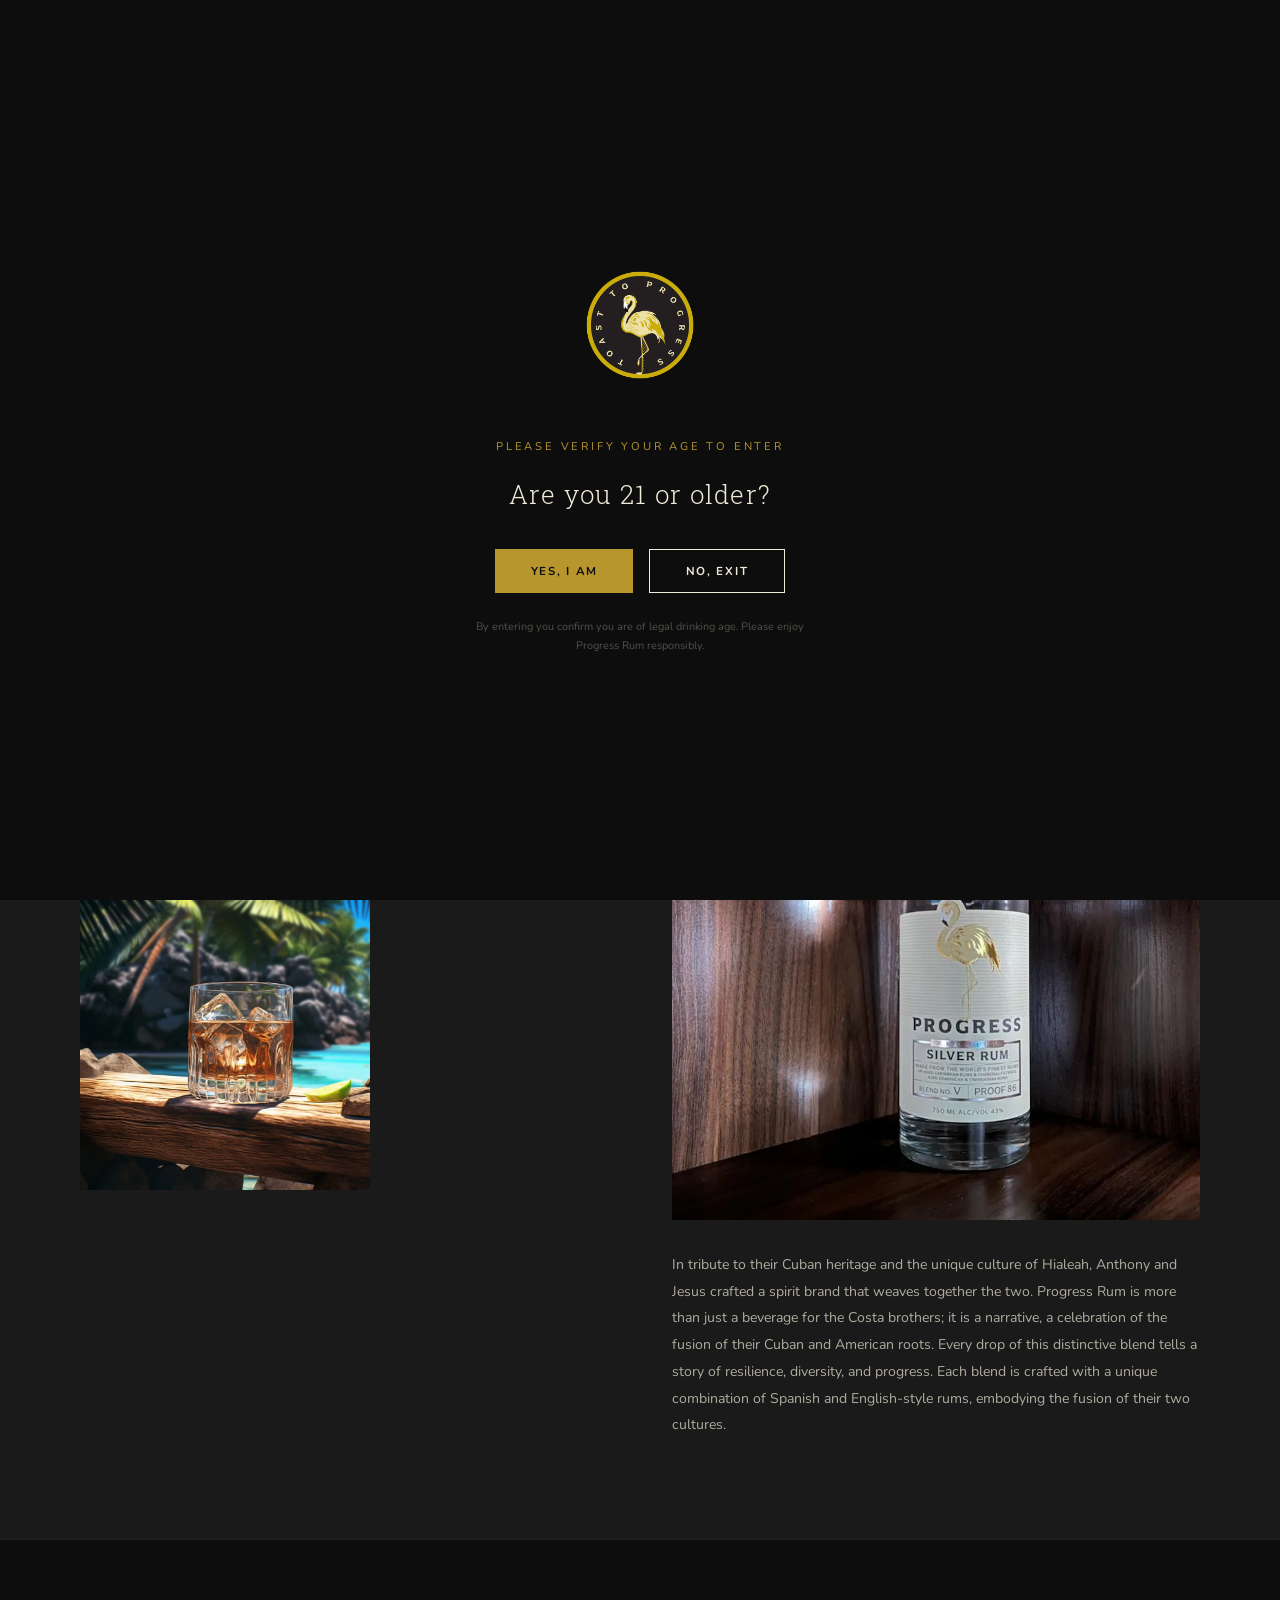
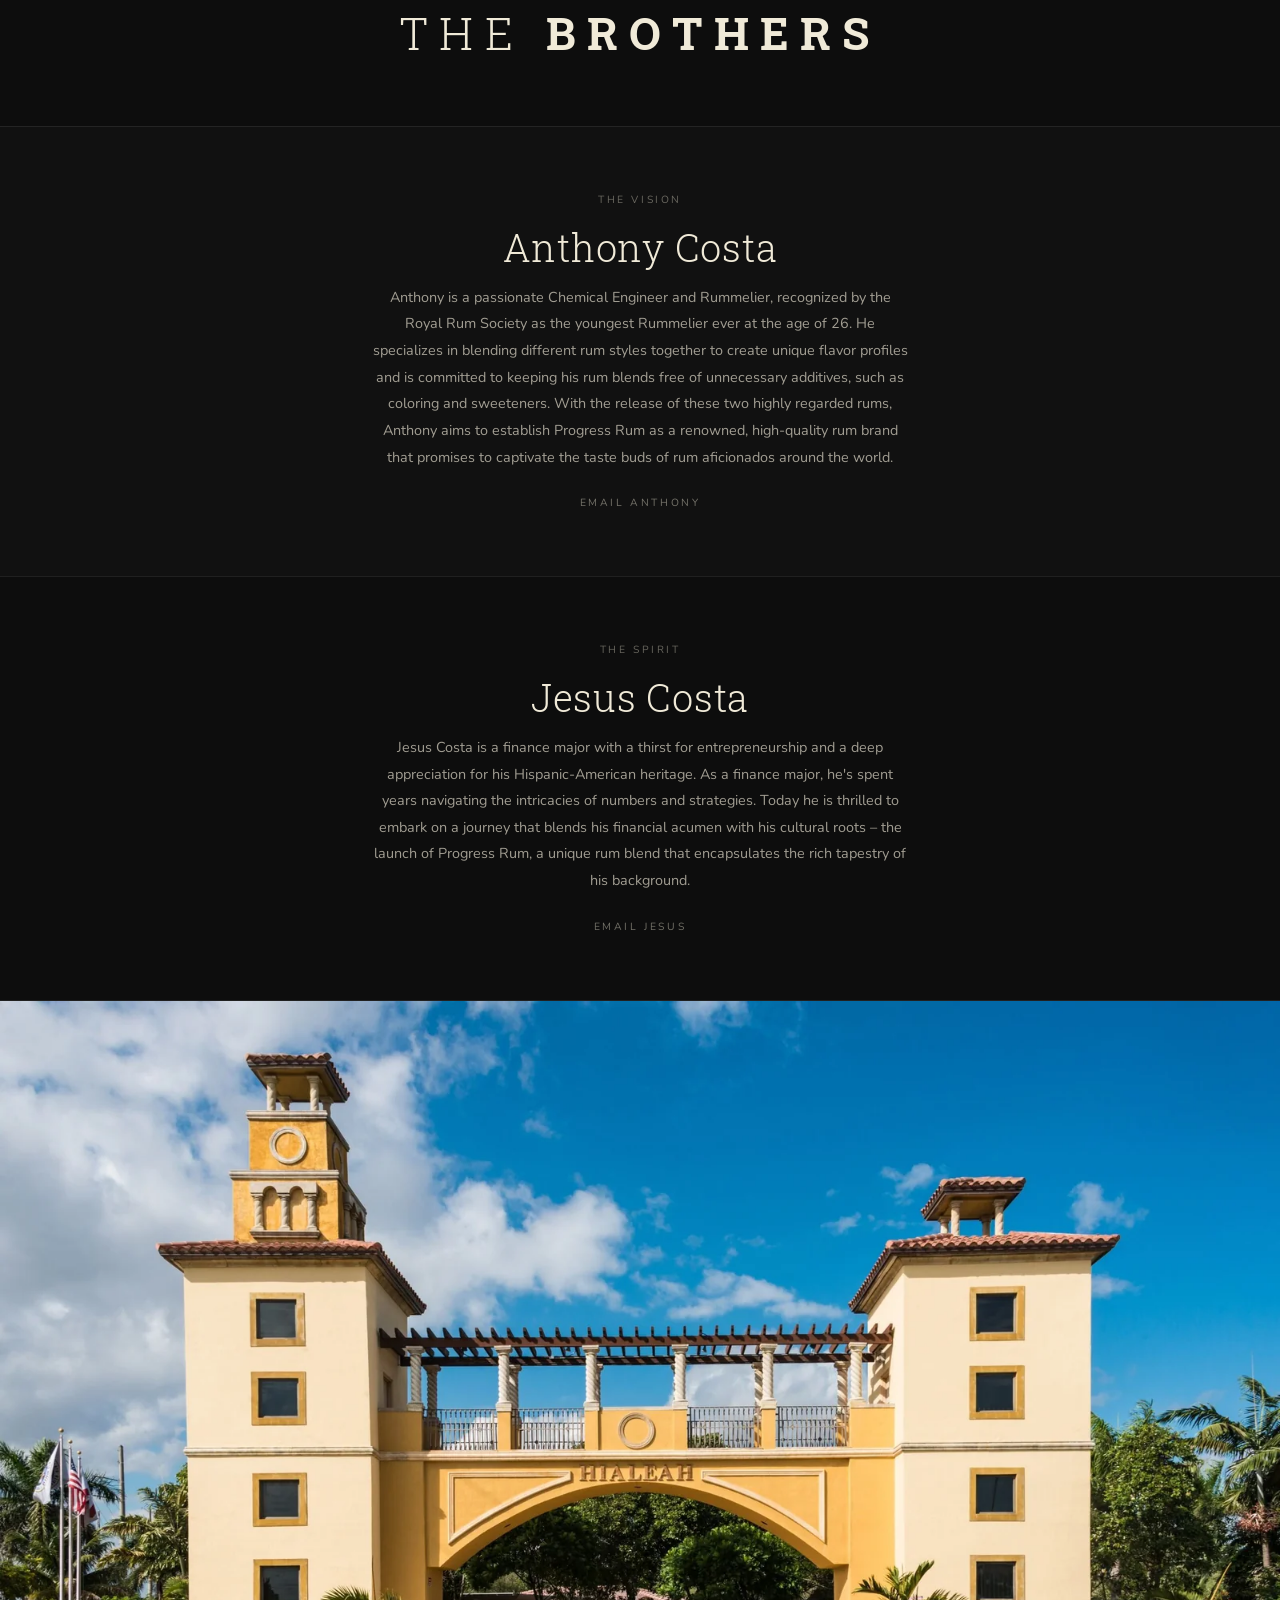
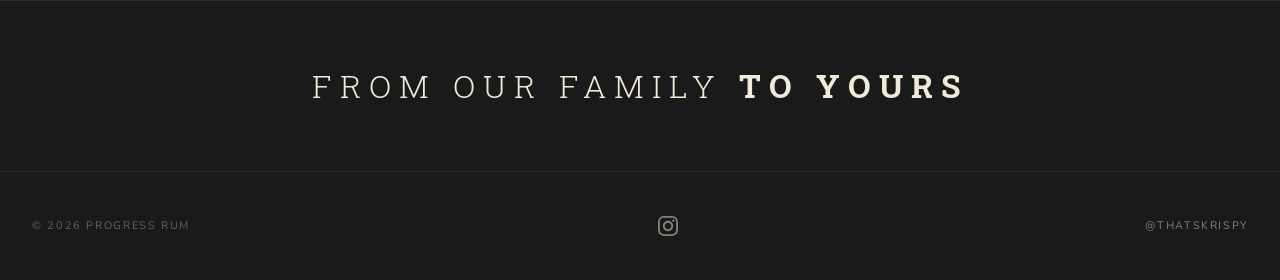
==== brand-story.html @ 7508400d "Audit pass: remove stock founder headshots (match live), clean-URL canonicals, fix dead Terms link, " ====
<!DOCTYPE html>
<html lang="en">
<head>
  <meta charset="UTF-8">
  <meta name="viewport" content="width=device-width, initial-scale=1.0">
  <title>Our Story — Progress Rum</title>
  <meta name="description" content="Progress Rum is the brainchild of brothers Anthony and Jesus Costa, first-generation Americans raised in Hialeah, FL — The City of Progress.">
  <meta property="og:title" content="Our Story — Progress Rum">
  <meta property="og:description" content="Progress Rum is the brainchild of brothers Anthony and Jesus Costa, first-generation Americans raised in Hialeah, FL — The City of Progress.">
  <meta property="og:image" content="https://progressrum.com/images/progress-rum-silver-aged-bottles.webp">
  <meta property="og:type" content="website">
  <meta name="twitter:card" content="summary_large_image">
  <meta name="twitter:title" content="Our Story — Progress Rum">
  <meta name="twitter:description" content="Progress Rum is the brainchild of brothers Anthony and Jesus Costa, first-generation Americans raised in Hialeah, FL — The City of Progress.">
  <meta name="twitter:image" content="https://progressrum.com/images/progress-rum-silver-aged-bottles.webp">
  <link rel="icon" type="image/png" href="images/progress-rum-nav-icon.png">
  <link rel="preconnect" href="https://fonts.googleapis.com">
  <link rel="preconnect" href="https://fonts.gstatic.com" crossorigin>
  <link href="https://fonts.googleapis.com/css2?family=Roboto+Slab:wght@300;400;700&family=Nunito:wght@400;600;700&display=swap" rel="stylesheet">
  <link rel="stylesheet" href="css/style.css">
  <link rel="canonical" href="https://www.progressrum.com/brand-story/">
</head>
<body>
  <div id="age-gate" class="age-gate">
    <div class="age-gate__inner">
      <img src="images/progress-rum-logo-white.png" alt="Progress Rum logo" class="age-gate__logo">
      <p class="age-gate__sub">Please verify your age to enter</p>
      <h2 class="age-gate__question">Are you 21 or older?</h2>
      <div class="age-gate__buttons">
        <button onclick="enterSite()" class="btn btn--gold">Yes, I Am</button>
        <a href="https://www.google.com" class="btn btn--outline">No, Exit</a>
      </div>
      <p class="age-gate__legal">By entering you confirm you are of legal drinking age. Please enjoy Progress Rum responsibly.</p>
    </div>
  </div>

  <div id="site-wrapper">
  <div class="announce-bar">STOCKED AT YOUR LOCAL LIQUOR STORE</div>

  <nav class="nav" id="nav">
    <div class="nav__inner">
    <a href="index.html" class="nav__logo"><img src="images/progress-rum-nav-icon.png" alt="Progress Rum" width="42" height="42"></a>
    <a href="https://www.instagram.com/progress.rum" target="_blank" rel="noopener" class="nav__ig" aria-label="Instagram">
      <svg viewBox="0 0 24 24" fill="currentColor" width="18" height="18"><path d="M12 2.163c3.204 0 3.584.012 4.85.07 3.252.148 4.771 1.691 4.919 4.919.058 1.265.069 1.645.069 4.849 0 3.205-.012 3.584-.069 4.849-.149 3.225-1.664 4.771-4.919 4.919-1.266.058-1.644.07-4.85.07-3.204 0-3.584-.012-4.849-.07-3.26-.149-4.771-1.699-4.919-4.92-.058-1.265-.07-1.644-.07-4.849 0-3.204.013-3.583.07-4.849.149-3.227 1.664-4.771 4.919-4.919 1.266-.057 1.645-.069 4.849-.069zm0-2.163c-3.259 0-3.667.014-4.947.072-4.358.2-6.78 2.618-6.98 6.98-.059 1.281-.073 1.689-.073 4.948 0 3.259.014 3.668.072 4.948.2 4.358 2.618 6.78 6.98 6.98 1.281.058 1.689.072 4.948.072 3.259 0 3.668-.014 4.948-.072 4.354-.2 6.782-2.618 6.979-6.98.059-1.28.073-1.689.073-4.948 0-3.259-.014-3.667-.072-4.947-.196-4.354-2.617-6.78-6.979-6.98-1.281-.059-1.69-.073-4.949-.073zm0 5.838c-3.403 0-6.162 2.759-6.162 6.162s2.759 6.163 6.162 6.163 6.162-2.759 6.162-6.163c0-3.403-2.759-6.162-6.162-6.162zm0 10.162c-2.209 0-4-1.79-4-4 0-2.209 1.791-4 4-4s4 1.791 4 4c0 2.21-1.791 4-4 4zm6.406-11.845c-.796 0-1.441.645-1.441 1.44s.645 1.44 1.441 1.44c.795 0 1.439-.645 1.439-1.44s-.644-1.44-1.439-1.44z"/></svg>
    </a>
    <button class="nav__toggle" id="navToggle" aria-label="Menu"><span></span><span></span><span></span></button>
    <ul class="nav__links" id="navLinks">
      <li><a href="index.html">Home</a></li>
      <li><a href="brand-story.html" class="active">Our Story</a></li>
      <li><a href="our-rums.html">Our Rums</a></li>
      <li><a href="experience.html">Experience</a></li>
      <li><a href="cocktails.html">Cocktails</a></li>
      <li><a href="contact.html">Contact</a></li>
    </ul>
      </div>
  </nav>

  <!-- Page Hero -->
  <section class="page-hero">
    <div class="page-hero__bg" style="background-image:url('images/progress-rum-bartender-pouring.webp')"></div>
    <div class="page-hero__overlay"></div>
    <div class="page-hero__content"><h1>OUR STORY</h1></div>
  </section>

  <!-- Headline -->
  <div class="banner-headline" style="background: var(--dark); border-top: 1px solid rgba(255,255,255,0.08);">
    <div class="headline-mix" style="font-size: clamp(1.3rem, 3vw, 2.4rem);">
      BOTTLING HERITAGE <strong>POURING PROGRESS</strong>
    </div>
  </div>

  <!-- Where it started -->
  <div class="story-grid">
    <div>
      <div class="story-grid__label">WHERE IT STARTED</div>
      <p>Progress Rum is the brainchild of brothers Anthony and Jesus Costa, first-generation Americans raised in the vibrant city of Hialeah, Florida. Known as 'The City of Progress', Hialeah has been a beacon of hope for Cuban immigrants seeking refuge from the deteriorating living conditions on the island. This unique city has now become a home to the largest population of Cubans outside of Cuba.</p>
      <img src="images/progress-rum-on-the-rocks.webp" alt="Progress Rum on the rocks" class="story-grid__img-float" loading="lazy">
    </div>
    <div>
      <img src="images/hialeah-city-of-progress.webp" alt="Hialeah, The City of Progress" class="story-grid__img" loading="lazy" style="margin-bottom:2rem;">
      <p>In tribute to their Cuban heritage and the unique culture of Hialeah, Anthony and Jesus crafted a spirit brand that weaves together the two. Progress Rum is more than just a beverage for the Costa brothers; it is a narrative, a celebration of the fusion of their Cuban and American roots. Every drop of this distinctive blend tells a story of resilience, diversity, and progress. Each blend is crafted with a unique combination of Spanish and English-style rums, embodying the fusion of their two cultures.</p>
    </div>
  </div>

  <!-- Brothers headline -->
  <div class="banner-headline" style="background: var(--black); border-top: 1px solid rgba(255,255,255,0.08);">
    <div class="headline-mix" style="font-size: clamp(1.5rem, 3.5vw, 2.8rem);">
      THE <strong>BROTHERS</strong>
    </div>
  </div>

  <!-- Founders (text-only, matching live) -->
  <div class="founder-block">
    <div class="founder-block__label">THE VISION</div>
    <h2 class="founder-block__name">Anthony Costa</h2>
    <p>Anthony is a passionate Chemical Engineer and Rummelier, recognized by the Royal Rum Society as the youngest Rummelier ever at the age of 26. He specializes in blending different rum styles together to create unique flavor profiles and is committed to keeping his rum blends free of unnecessary additives, such as coloring and sweeteners. With the release of these two highly regarded rums, Anthony aims to establish Progress Rum as a renowned, high-quality rum brand that promises to captivate the taste buds of rum aficionados around the world.</p>
    <a href="mailto:Anthony@ProgressRum.com">EMAIL ANTHONY</a>
  </div>

  <div class="founder-block founder-block--alt">
    <div class="founder-block__label">THE SPIRIT</div>
    <h2 class="founder-block__name">Jesus Costa</h2>
    <p>Jesus Costa is a finance major with a thirst for entrepreneurship and a deep appreciation for his Hispanic-American heritage. As a finance major, he's spent years navigating the intricacies of numbers and strategies. Today he is thrilled to embark on a journey that blends his financial acumen with his cultural roots – the launch of Progress Rum, a unique rum blend that encapsulates the rich tapestry of his background.</p>
    <a href="mailto:Jesus@ProgressRum.com">EMAIL JESUS</a>
  </div>

  <!-- Bottles full-bleed -->
  <div style="border-top: 1px solid rgba(255,255,255,0.08); overflow: hidden; max-height: 600px;">
    <img src="images/progress-rum-bar-atmosphere.webp" alt="Progress Rum bar atmosphere" style="width:100%; object-fit:cover; object-position:center 30%;" loading="lazy">
  </div>

  <!-- Footer tagline -->
  <div class="banner-headline" style="background: var(--dark); border-top: 1px solid rgba(255,255,255,0.08);">
    <div class="headline-mix" style="font-size: clamp(1.2rem, 2.5vw, 2rem);">
      FROM OUR FAMILY <strong>TO YOURS</strong>
    </div>
  </div>

  <footer class="footer">
    <div class="footer__inner">
      <span class="footer__copy">© 2025 PROGRESS RUM</span>
      <a href="https://www.instagram.com/progress.rum" target="_blank" rel="noopener" class="footer__ig" aria-label="Instagram">
        <svg viewBox="0 0 24 24" fill="currentColor" width="20" height="20"><path d="M12 2.163c3.204 0 3.584.012 4.85.07 3.252.148 4.771 1.691 4.919 4.919.058 1.265.069 1.645.069 4.849 0 3.205-.012 3.584-.069 4.849-.149 3.225-1.664 4.771-4.919 4.919-1.266.058-1.644.07-4.85.07-3.204 0-3.584-.012-4.849-.07-3.26-.149-4.771-1.699-4.919-4.92-.058-1.265-.07-1.644-.07-4.849 0-3.204.013-3.583.07-4.849.149-3.227 1.664-4.771 4.919-4.919 1.266-.057 1.645-.069 4.849-.069zm0-2.163c-3.259 0-3.667.014-4.947.072-4.358.2-6.78 2.618-6.98 6.98-.059 1.281-.073 1.689-.073 4.948 0 3.259.014 3.668.072 4.948.2 4.358 2.618 6.78 6.98 6.98 1.281.058 1.689.072 4.948.072 3.259 0 3.668-.014 4.948-.072 4.354-.2 6.782-2.618 6.979-6.98.059-1.28.073-1.689.073-4.948 0-3.259-.014-3.667-.072-4.947-.196-4.354-2.617-6.78-6.979-6.98-1.281-.059-1.69-.073-4.949-.073zm0 5.838c-3.403 0-6.162 2.759-6.162 6.162s2.759 6.163 6.162 6.163 6.162-2.759 6.162-6.163c0-3.403-2.759-6.162-6.162-6.162zm0 10.162c-2.209 0-4-1.79-4-4 0-2.209 1.791-4 4-4s4 1.791 4 4c0 2.21-1.791 4-4 4zm6.406-11.845c-.796 0-1.441.645-1.441 1.44s.645 1.44 1.441 1.44c.795 0 1.439-.645 1.439-1.44s-.644-1.44-1.439-1.44z"/></svg>
      </a>
      <span class="footer__credit"><a href="https://thatskrispy.com" target="_blank" rel="noopener">@THATSKRISPY</a></span>
    </div>
  </footer>
  <script src="js/main.js"></script>
  <script src="js/consent.js"></script>
  <script src="js/ada.js"></script>
  </div><!-- /#site-wrapper -->
</body>
</html>
---- css/style.css ----
/* ============================================================
   PROGRESS RUM — Static Site CSS
   Fonts: Roboto Slab (display) + Nunito (body/nav)
   ============================================================ */

:root {
  --black:      #0d0d0d;
  --dark:       #1a1a1a;
  --panel:      #111111;
  --gold:       #b8962e;
  --gold-lt:    #d4b05a;
  --cream:      #f0ead8;
  --border-dim: rgba(255,255,255,0.08);
  --border:     rgba(184,150,46,0.3);
  --font-display: 'Roboto Slab', Georgia, serif;
  --font-body:    'Nunito', system-ui, sans-serif;
  --bar-h:   30px;
  --nav-h:   64px;
  --header-h: calc(var(--bar-h) + var(--nav-h));
  --ls-wide: 0.25em;
  --ls-med:  0.15em;
  --site-max: 1280px;
}

*, *::before, *::after { box-sizing: border-box; margin: 0; padding: 0; }
html { scroll-behavior: smooth; }
html, body { overflow-x: hidden; }

body {
  background: #000;
  color: var(--cream);
  font-family: var(--font-body);
  font-size: 15px;
  line-height: 1.75;
  -webkit-font-smoothing: antialiased;
}

img { display: block; max-width: 100%; height: auto; }
a { color: inherit; text-decoration: none; }

/* ===================== SITE WRAPPER ===================== */
#site-wrapper {
  max-width: var(--site-max);
  margin: 0 auto;
  background: var(--black);
  position: relative;
}

/* ===================== ANNOUNCE BAR ===================== */
.announce-bar {
  position: fixed;
  top: 0; left: 0; right: 0;
  z-index: 1001;
  background: var(--gold);
  color: var(--black);
  text-align: center;
  padding: 0 1rem;
  height: var(--bar-h);
  line-height: var(--bar-h);
  font-family: var(--font-body);
  font-size: 0.68rem;
  font-weight: 700;
  letter-spacing: var(--ls-wide);
  text-transform: uppercase;
}
.announce-bar a { color: var(--black); }

/* ===================== NAV ===================== */
.nav {
  position: fixed;
  top: var(--bar-h); left: 0; right: 0;
  z-index: 1000;
  height: var(--nav-h);
  background: rgba(13,13,13,0.96);
  border-bottom: 1px solid var(--border-dim);
  backdrop-filter: blur(10px);
  transition: background 0.3s ease;
  /* center inner content at site-max */
  display: flex;
  align-items: center;
  justify-content: center;
}
.nav.scrolled { background: rgba(13,13,13,0.98); }

/* Single inner row, max-width constrained */
.nav__inner {
  width: 100%;
  max-width: var(--site-max);
  display: flex;
  align-items: center;
  gap: 1.5rem;
  padding: 0 2rem;
}
.nav__logo img { height: 42px; width: auto; }
.nav__ig {
  color: rgba(240,234,216,0.6);
  display: flex; align-items: center;
  transition: color 0.2s;
}
.nav__ig:hover { color: var(--gold); }
.nav__links {
  display: flex;
  list-style: none;
  gap: 1.8rem;
  align-items: center;
  margin-left: auto;
}
.nav__links a {
  font-family: var(--font-body);
  font-size: 0.68rem;
  font-weight: 700;
  letter-spacing: var(--ls-med);
  text-transform: uppercase;
  color: rgba(240,234,216,0.65);
  transition: color 0.2s;
}
.nav__links a:hover,
.nav__links a.active { color: var(--cream); }
.nav__links a.active { text-decoration: underline; text-underline-offset: 3px; }

.nav__toggle {
  display: none;
  flex-direction: column;
  gap: 5px;
  background: none; border: none;
  cursor: pointer; padding: 4px;
  margin-left: auto;
}
.nav__toggle span { display: block; width: 22px; height: 1.5px; background: var(--cream); transition: all 0.3s; }
.nav__toggle.open span:nth-child(1) { transform: translateY(6.5px) rotate(45deg); }
.nav__toggle.open span:nth-child(2) { opacity: 0; }
.nav__toggle.open span:nth-child(3) { transform: translateY(-6.5px) rotate(-45deg); }

/* ===================== AGE GATE ===================== */
.age-gate {
  position: fixed; inset: 0; z-index: 9999;
  background: var(--black);
  display: flex; align-items: center; justify-content: center;
  transition: opacity 0.5s ease;
}
.age-gate.hidden { opacity: 0; pointer-events: none; }
.age-gate__inner { text-align: center; padding: 2.5rem 2rem; max-width: 400px; }
.age-gate__logo { width: 160px; margin: 0 auto 2rem; }
.age-gate__sub {
  font-size: 0.7rem; letter-spacing: var(--ls-wide); text-transform: uppercase;
  color: var(--gold); margin-bottom: 1rem;
}
.age-gate__question {
  font-family: var(--font-display); font-size: 1.6rem; font-weight: 300;
  letter-spacing: 0.05em; color: var(--cream); margin-bottom: 2rem;
}
.age-gate__buttons { display: flex; gap: 1rem; justify-content: center; margin-bottom: 1.5rem; }
.age-gate__legal { font-size: 0.68rem; color: rgba(240,234,216,0.3); }
.age-gate__legal a { color: var(--gold); }

/* ===================== BUTTONS ===================== */
.btn {
  display: inline-block;
  padding: 0.7rem 2.2rem;
  font-family: var(--font-body);
  font-size: 0.72rem;
  font-weight: 700;
  letter-spacing: var(--ls-med);
  text-transform: uppercase;
  cursor: pointer;
  border: none;
  transition: all 0.22s ease;
  text-align: center;
}
.btn--gold { background: var(--gold); color: var(--black); }
.btn--gold:hover { background: var(--gold-lt); }
.btn--outline { background: transparent; border: 1px solid var(--cream); color: var(--cream); }
.btn--outline:hover { background: var(--cream); color: var(--black); }
.btn--link {
  background: none;
  border: none;
  padding: 0;
  font-size: 0.68rem;
  letter-spacing: var(--ls-wide);
  text-transform: uppercase;
  color: rgba(240,234,216,0.6);
  transition: color 0.2s;
}
.btn--link:hover { color: var(--gold); }

/* nav/announce bar defined above in SITE WRAPPER section */

/* ===================== MIXED-WEIGHT HEADLINES ===================== */
/* Pattern: thin word  BOLD WORD — matches live site two-tone headers */
.headline-mix {
  font-family: var(--font-display);
  font-weight: 300;
  letter-spacing: var(--ls-wide);
  text-transform: uppercase;
  line-height: 1.3;
  color: var(--cream);
}
.headline-mix strong {
  font-weight: 700;
  color: var(--cream);
}
.headline-mix.gold-strong strong { color: var(--cream); } /* white bold on dark */

/* Centered banner headlines */
.banner-headline {
  text-align: center;
  padding: 4rem 2rem;
}
.banner-headline .headline-mix { font-size: clamp(1.5rem, 3.5vw, 2.8rem); }

/* ===================== HERO ===================== */
.hero {
  position: relative;
  background: var(--dark);
  display: flex;
  flex-direction: column;
  align-items: center;
  text-align: center;
  padding-top: calc(var(--header-h) + 2.5rem);
  padding-bottom: 3rem;
  overflow: hidden;
}
.hero__badge {
  width: min(140px, 38vw);
  margin: 0 auto 1.2rem;
}
.hero__title {
  font-family: var(--font-display);
  font-size: clamp(1.4rem, 2.6vw, 2.4rem);
  font-weight: 300;
  letter-spacing: 0.3em;
  text-transform: uppercase;
  color: rgba(240,234,216,0.55);
  white-space: nowrap;
  margin-bottom: 0.1rem;
}
.hero__title strong {
  font-weight: 700;
  color: var(--cream);
}
.hero__divider {
  width: 60px;
  height: 1px;
  background: var(--gold);
  margin: 1.5rem auto;
}

/* Hero panels - alternating image+text rows */
.hero-panels { width: 100%; }

.hero-panel {
  display: grid;
  grid-template-columns: 180px 1fr 55%;
  min-height: 400px;
  border-top: 1px solid var(--border-dim);
}
/* Left column: dark marble texture */
.hero-panel__marble {
  background-image: url('images/progress-rum-hero-scene.webp');
  background-size: cover;
  background-position: center;
  position: relative;
}
.hero-panel__marble::after {
  content: '';
  position: absolute;
  inset: 0;
  background: rgba(10,8,6,0.55);
}
.hero-panel__text {
  background: var(--panel);
  padding: 3rem 2.5rem;
  display: flex;
  flex-direction: column;
  justify-content: center;
  gap: 1rem;
  border-right: 1px solid var(--border-dim);
}
.hero-panel__text .label {
  font-size: 0.65rem;
  letter-spacing: var(--ls-wide);
  text-transform: uppercase;
  color: rgba(240,234,216,0.4);
  line-height: 1.8;
}
.hero-panel__text p {
  font-size: 0.88rem;
  color: rgba(240,234,216,0.65);
  max-width: 34ch;
  margin: 0.5rem 0 1.5rem;
}
.hero-panel__img {
  position: relative;
  overflow: hidden;
}
.hero-panel__img img {
  width: 100%;
  height: 100%;
  object-fit: cover;
  object-position: center;
}

/* Full-bleed dark section between panels */
.hero-divider-section {
  background: var(--dark);
  padding: 4rem 2rem;
  text-align: center;
  border-top: 1px solid var(--border-dim);
  border-bottom: 1px solid var(--border-dim);
}
/* Gold left+right border trim on divider banners */
.hero-divider-section--gold {
  border-left: 3px solid var(--gold);
  border-right: 3px solid var(--gold);
  position: relative;
}

/* ===================== PAGE HERO ===================== */
.page-hero {
  position: relative;
  height: 48vh;
  min-height: 300px;
  display: flex;
  align-items: center;
  justify-content: center;
  overflow: hidden;
  padding-top: var(--header-h);
}
.page-hero__bg {
  position: absolute;
  inset: 0;
  background-size: cover;
  background-position: center;
}
.page-hero__overlay {
  position: absolute;
  inset: 0;
  background: rgba(13,13,13,0.6);
}
.page-hero__content {
  position: relative;
  z-index: 2;
  text-align: center;
}
.page-hero__content h1 {
  font-family: var(--font-display);
  font-size: clamp(2.5rem, 7vw, 5.5rem);
  font-weight: 300;
  letter-spacing: 0.25em;
  text-transform: uppercase;
  color: var(--cream);
  line-height: 1.1;
}

/* ===================== SPLIT PANEL SECTIONS ===================== */
/* Matches the live site's bordered left-text / right-image alternating blocks */
.split {
  display: grid;
  grid-template-columns: 1fr 1fr;
  border-top: 1px solid var(--border-dim);
}
.split--flip .split__text { order: 2; }
.split--flip .split__img  { order: 1; }

.split__text {
  background: var(--panel);
  padding: 3.5rem 4rem;
  display: flex;
  flex-direction: column;
  justify-content: center;
  gap: 1.25rem;
}
.split__text .eyebrow {
  font-size: 0.65rem;
  letter-spacing: var(--ls-wide);
  text-transform: uppercase;
  color: rgba(240,234,216,0.4);
}
.split__text h2 {
  font-family: var(--font-display);
  font-size: clamp(1.3rem, 2.5vw, 2rem);
  font-weight: 300;
  letter-spacing: 0.05em;
  color: var(--cream);
  line-height: 1.25;
}
.split__text p {
  font-size: 0.88rem;
  color: rgba(240,234,216,0.65);
  max-width: 42ch;
  line-height: 1.8;
}
.split__img {
  overflow: hidden;
  min-height: 360px;
}
.split__img img {
  width: 100%;
  height: 100%;
  object-fit: cover;
}

/* ===================== OUR STORY ===================== */
.story-grid {
  display: grid;
  grid-template-columns: 1fr 1fr;
  gap: 4rem;
  align-items: start;
  padding: 5rem 5rem;
  background: var(--dark);
  border-top: 1px solid var(--border-dim);
}
.story-grid__label {
  font-size: 0.65rem;
  letter-spacing: var(--ls-wide);
  text-transform: uppercase;
  color: rgba(240,234,216,0.4);
  margin-bottom: 1.5rem;
}
.story-grid p {
  font-size: 0.88rem;
  color: rgba(240,234,216,0.7);
  line-height: 1.9;
  margin-bottom: 1.25rem;
}
.story-grid__img { width: 100%; aspect-ratio: 1/1; object-fit: cover; }
.story-grid__img-float {
  width: 55%;
  aspect-ratio: 1/1;
  object-fit: cover;
  margin-top: 2rem;
}

/* Founder panels - 2-up full-bleed */
.founder-panel {
  display: grid;
  grid-template-columns: 1fr 1fr;
  min-height: 480px;
  border-top: 1px solid var(--border-dim);
}
.founder-panel__img {
  overflow: hidden;
}
.founder-panel__img img {
  width: 100%;
  height: 100%;
  object-fit: cover;
  object-position: top;
}
.founder-panel__text {
  background: var(--panel);
  padding: 3.5rem 3.5rem;
  display: flex;
  flex-direction: column;
  justify-content: center;
  gap: 1rem;
}
.founder-panel__label {
  font-size: 0.65rem;
  letter-spacing: var(--ls-wide);
  text-transform: uppercase;
  color: rgba(240,234,216,0.4);
}
.founder-panel__name {
  font-family: var(--font-display);
  font-size: clamp(1.8rem, 3vw, 2.8rem);
  font-weight: 300;
  color: var(--cream);
  letter-spacing: 0.02em;
  line-height: 1.1;
}
.founder-panel__text p {
  font-size: 0.87rem;
  color: rgba(240,234,216,0.65);
  line-height: 1.85;
  max-width: 44ch;
}
.founder-panel__text a {
  font-size: 0.65rem;
  letter-spacing: var(--ls-wide);
  text-transform: uppercase;
  color: rgba(240,234,216,0.4);
  transition: color 0.2s;
  margin-top: 0.5rem;
}
.founder-panel__text a:hover { color: var(--gold); }

/* Founder text blocks (no portrait — matches live) */
.founder-block {
  background: var(--panel);
  border-top: 1px solid var(--border-dim);
  padding: 4rem 2rem;
  display: flex;
  flex-direction: column;
  align-items: center;
  text-align: center;
  gap: 1rem;
}
.founder-block--alt { background: var(--black); }
.founder-block__label {
  font-size: 0.65rem;
  letter-spacing: var(--ls-wide);
  text-transform: uppercase;
  color: rgba(240,234,216,0.4);
}
.founder-block__name {
  font-family: var(--font-display);
  font-size: clamp(1.8rem, 3vw, 2.8rem);
  font-weight: 300;
  color: var(--cream);
  letter-spacing: 0.02em;
  line-height: 1.1;
  margin: 0;
}
.founder-block p {
  font-size: 0.9rem;
  color: rgba(240,234,216,0.65);
  line-height: 1.85;
  max-width: 60ch;
}
.founder-block a {
  font-size: 0.65rem;
  letter-spacing: var(--ls-wide);
  text-transform: uppercase;
  color: rgba(240,234,216,0.45);
  transition: color 0.2s;
  margin-top: 0.5rem;
}
.founder-block a:hover { color: var(--gold); }

/* ===================== OUR RUMS ===================== */
.rum-section {
  display: grid;
  grid-template-columns: 1fr 1fr;
  gap: 0;
  border-top: 1px solid var(--border-dim);
  min-height: 500px;
}
.rum-section--flip .rum-section__img { order: -1; }

.rum-section__img {
  background: var(--dark);
  display: flex;
  align-items: center;
  justify-content: center;
  padding: 3rem;
  overflow: hidden;
}
.rum-section__img img {
  max-height: 460px;
  width: auto;
  object-fit: contain;
}
.rum-section__text {
  background: var(--panel);
  padding: 4rem 4rem;
  display: flex;
  flex-direction: column;
  justify-content: center;
  gap: 1rem;
}
.rum-section__label {
  font-size: 0.65rem;
  letter-spacing: var(--ls-wide);
  text-transform: uppercase;
  color: rgba(240,234,216,0.4);
}
.rum-section__name {
  font-family: var(--font-display);
  font-size: clamp(1.4rem, 2.5vw, 2rem);
  font-weight: 300;
  letter-spacing: 0.1em;
  text-transform: uppercase;
  color: var(--cream);
  line-height: 1.15;
}
.rum-section__text p {
  font-size: 0.87rem;
  color: rgba(240,234,216,0.65);
  line-height: 1.85;
  max-width: 48ch;
}
.rum-tagline {
  text-align: center;
  padding: 3rem 2rem;
  background: var(--dark);
  border-top: 1px solid var(--border-dim);
}
/* Extra Old — full bleed photo with overlaid text, matching live site */
.rum-extra-old {
  position: relative;
  border-top: 1px solid var(--border-dim);
  min-height: 480px;
  overflow: hidden;
}
.rum-extra-old__img {
  position: absolute;
  inset: 0;
}
.rum-extra-old__img img {
  width: 100%;
  height: 100%;
  object-fit: cover;
  object-position: center 30%;
  filter: brightness(0.45);
}
.rum-extra-old__text {
  position: relative;
  z-index: 2;
  padding: 4rem 4rem;
  display: flex;
  flex-direction: column;
  justify-content: center;
  gap: 1rem;
  max-width: 580px;
}
.rum-extra-old__label {
  font-size: 0.65rem;
  letter-spacing: var(--ls-wide);
  text-transform: uppercase;
  color: rgba(240,234,216,0.5);
}
.rum-extra-old__text h2 {
  font-family: var(--font-display);
  font-size: clamp(1.4rem, 2.5vw, 2rem);
  font-weight: 300;
  letter-spacing: 0.1em;
  text-transform: uppercase;
  color: var(--cream);
}
.rum-extra-old__text p {
  font-size: 0.87rem;
  color: rgba(240,234,216,0.75);
  max-width: 44ch;
  line-height: 1.85;
}

/* ===================== EXPERIENCE ===================== */
.exp-row {
  display: grid;
  grid-template-columns: 1fr 1fr;
  border-top: 1px solid var(--border-dim);
  min-height: 420px;
}
.exp-row--flip .exp-row__text { order: 2; }
.exp-row--flip .exp-row__img  { order: 1; }

.exp-row__text {
  background: var(--panel);
  padding: 3.5rem 4rem;
  display: flex;
  flex-direction: column;
  justify-content: center;
  gap: 1rem;
}
.exp-row__label {
  font-size: 0.65rem;
  letter-spacing: var(--ls-wide);
  text-transform: uppercase;
  color: rgba(240,234,216,0.4);
}
.exp-row__title {
  font-family: var(--font-display);
  font-size: clamp(1.8rem, 3.5vw, 3rem);
  font-weight: 300;
  color: var(--cream);
  line-height: 1.1;
}
.exp-row__text p {
  font-size: 0.87rem;
  color: rgba(240,234,216,0.65);
  max-width: 40ch;
  line-height: 1.85;
}
.exp-row__text .cta-link {
  font-size: 0.65rem;
  letter-spacing: var(--ls-wide);
  text-transform: uppercase;
  color: rgba(240,234,216,0.4);
  transition: color 0.2s;
  margin-top: 0.5rem;
}
.exp-row__text .cta-link:hover { color: var(--gold); }
.exp-row__img {
  overflow: hidden;
  background: var(--dark);
  display: flex;
  align-items: center;
  justify-content: center;
  padding: 2rem;
}
.exp-row__img img {
  width: 100%;
  max-height: 100%;
  object-fit: cover;
}
.exp-row__img.contain img { object-fit: contain; }

/* Membership panel */
.membership-panel {
  display: grid;
  grid-template-columns: 1fr 1fr;
  border-top: 1px solid var(--border-dim);
  min-height: 420px;
}
.membership-panel__text {
  background: var(--panel);
  padding: 3.5rem 4rem;
  display: flex;
  flex-direction: column;
  justify-content: center;
  gap: 1rem;
}
.membership-panel__label {
  font-size: 0.65rem;
  letter-spacing: var(--ls-wide);
  text-transform: uppercase;
  color: rgba(240,234,216,0.4);
  line-height: 2;
}
.membership-panel__title {
  font-family: var(--font-display);
  font-size: clamp(1.8rem, 3.5vw, 3rem);
  font-weight: 300;
  color: var(--cream);
  line-height: 1.1;
}
.membership-panel__text p {
  font-size: 0.87rem;
  color: rgba(240,234,216,0.65);
  max-width: 42ch;
  line-height: 1.85;
}
.membership-panel__text .cta-link {
  font-size: 0.65rem;
  letter-spacing: var(--ls-wide);
  text-transform: uppercase;
  color: rgba(240,234,216,0.4);
  transition: color 0.2s;
  margin-top: 0.5rem;
}
.membership-panel__text .cta-link:hover { color: var(--gold); }
.membership-panel__img {
  overflow: hidden;
}
.membership-panel__img img {
  width: 100%;
  height: 100%;
  object-fit: cover;
}

/* ===================== COCKTAILS ===================== */
.cocktail-intro {
  display: grid;
  grid-template-columns: 1fr 1fr;
  border-top: 1px solid var(--border-dim);
  min-height: 380px;
}
.cocktail-intro__img { overflow: hidden; }
.cocktail-intro__img img { width: 100%; height: 100%; object-fit: cover; }
.cocktail-intro__text {
  background: var(--panel);
  padding: 3.5rem 4rem;
  display: flex;
  flex-direction: column;
  justify-content: center;
  gap: 1rem;
}
.cocktail-intro__text .eyebrow {
  font-size: 0.65rem;
  letter-spacing: var(--ls-wide);
  text-transform: uppercase;
  color: rgba(240,234,216,0.4);
}
.cocktail-intro__text h2 {
  font-family: var(--font-display);
  font-size: clamp(1.3rem, 2vw, 1.8rem);
  font-weight: 300;
  letter-spacing: 0.05em;
  color: var(--cream);
}
.cocktail-intro__text p {
  font-size: 0.87rem;
  color: rgba(240,234,216,0.65);
  max-width: 40ch;
  line-height: 1.85;
}

/* On-the-rocks + recipe 2-col */
.cocktail-body {
  display: grid;
  grid-template-columns: 1fr 1fr;
  gap: 0;
  border-top: 1px solid var(--border-dim);
  align-items: start;
}
.cocktail-body__left {
  background: var(--panel);
  padding: 3.5rem 3.5rem;
  border-right: 1px solid var(--border-dim);
  position: sticky;
  top: var(--header-h);
}
.cocktail-body__right {
  background: var(--panel);
  padding: 0;
}
.cocktail-label {
  font-size: 0.65rem;
  letter-spacing: var(--ls-wide);
  text-transform: uppercase;
  color: rgba(240,234,216,0.4);
  margin-bottom: 1rem;
}
.cocktail-body h3 {
  font-family: var(--font-display);
  font-size: clamp(1.2rem, 2vw, 1.6rem);
  font-weight: 300;
  letter-spacing: 0.05em;
  color: var(--cream);
  margin-bottom: 1rem;
}
.cocktail-body p {
  font-size: 0.87rem;
  color: rgba(240,234,216,0.65);
  line-height: 1.85;
  margin-bottom: 0.75rem;
}
.cocktail-img-sm {
  width: 100%;
  aspect-ratio: 4/3;
  object-fit: cover;
  margin-top: 2rem;
}
/* Serving photo — landscape, not portrait */
.cocktail-img-right {
  width: 100%;
  aspect-ratio: 16/9;
  object-fit: cover;
  object-position: center 30%;
  display: block;
  border-bottom: 1px solid var(--border-dim);
}
/* Three recipes side-by-side below the photo */
.recipes-grid {
  display: grid;
  grid-template-columns: repeat(3, 1fr);
  gap: 0;
  background: var(--border-dim);
}
.recipe-block {
  background: var(--panel);
  padding: 2rem 1.75rem;
  border-right: 1px solid var(--border-dim);
}
.recipe-block:last-child { border-right: none; }
.recipe-title {
  font-size: 0.65rem;
  letter-spacing: var(--ls-wide);
  text-transform: uppercase;
  color: rgba(240,234,216,0.55);
  margin-bottom: 0.75rem;
}
.recipe-desc {
  font-size: 0.78rem;
  color: rgba(240,234,216,0.4);
  line-height: 1.5;
  margin-bottom: 0.75rem !important;
}
.recipe-ingredients {
  list-style: none;
  border-top: 1px solid var(--border-dim);
}
.recipe-ingredients li {
  font-size: 0.82rem;
  color: rgba(240,234,216,0.65);
  padding: 0.4rem 0;
  border-bottom: 1px solid var(--border-dim);
}
.recipe-note {
  font-size: 0.72rem;
  color: rgba(240,234,216,0.3);
  margin-top: 0.5rem;
}

/* Two real cocktail photos side by side */
.cocktail-photos {
  background: var(--dark);
}
.cocktail-photo-pair {
  display: grid;
  grid-template-columns: 1fr 1fr;
  gap: 0;
  max-height: 520px;
  overflow: hidden;
}
.cocktail-photo-pair img {
  width: 100%;
  height: 100%;
  object-fit: cover;
  display: block;
}

/* Simple cocktail cards */
.simple-cocktails {
  display: grid;
  grid-template-columns: repeat(3, 1fr);
  gap: 0;
  background: var(--border-dim);
  border-top: 1px solid var(--border-dim);
  border-bottom: 1px solid var(--border-dim);
}
.simple-cocktail {
  position: relative;
  overflow: hidden;
  aspect-ratio: 1/1.1;
}
.simple-cocktail img {
  width: 100%;
  height: 100%;
  object-fit: cover;
  transition: transform 0.5s ease;
}
.simple-cocktail:hover img { transform: scale(1.04); }
.simple-cocktail__overlay {
  position: absolute;
  inset: 0;
  background: linear-gradient(to top, rgba(13,13,13,0.85) 0%, rgba(13,13,13,0.1) 60%);
  display: flex;
  flex-direction: column;
  justify-content: flex-end;
  padding: 1.5rem;
  gap: 0.4rem;
}
.simple-cocktail__name {
  font-size: 0.65rem;
  letter-spacing: var(--ls-wide);
  text-transform: uppercase;
  color: rgba(240,234,216,0.8);
}
.simple-cocktail__desc {
  font-size: 0.8rem;
  color: rgba(240,234,216,0.6);
  line-height: 1.5;
}

/* ===================== CONTACT ===================== */
.contact-layout {
  display: grid;
  grid-template-columns: 1fr 1fr;
  border-top: 1px solid var(--border-dim);
  min-height: 460px;
}
.contact-info {
  background: var(--panel);
  padding: 4rem;
  display: flex;
  flex-direction: column;
  justify-content: center;
  gap: 2rem;
}
.contact-info__name {
  font-size: 0.65rem;
  letter-spacing: var(--ls-wide);
  text-transform: uppercase;
  color: rgba(240,234,216,0.4);
  margin-bottom: 0.25rem;
}
.contact-info__val {
  font-family: var(--font-display);
  font-size: 1rem;
  font-weight: 300;
  color: var(--cream);
}
.contact-info__val a { transition: color 0.2s; }
.contact-info__val a:hover { color: var(--gold); }
.contact-map {
  overflow: hidden;
}
.contact-map iframe {
  width: 100%;
  height: 100%;
  min-height: 460px;
  filter: grayscale(100%) invert(0.85) contrast(0.9);
  border: none;
  display: block;
}

/* ===================== FOOTER ===================== */
.footer {
  background: var(--dark);
  border-top: 1px solid var(--border-dim);
  padding: 2rem;
}
.footer__inner {
  display: flex;
  align-items: center;
  justify-content: space-between;
  flex-wrap: wrap;
  gap: 1rem;
}
.footer__copy {
  font-size: 0.68rem;
  letter-spacing: var(--ls-med);
  text-transform: uppercase;
  color: rgba(240,234,216,0.35);
}
.footer__ig {
  color: rgba(240,234,216,0.5);
  display: flex;
  align-items: center;
  transition: color 0.2s;
}
.footer__ig:hover { color: var(--gold); }
.footer__credit {
  font-size: 0.68rem;
  letter-spacing: var(--ls-med);
  text-transform: uppercase;
  color: rgba(240,234,216,0.35);
}
.footer__credit a { color: rgba(240,234,216,0.5); transition: color 0.2s; }
.footer__credit a:hover { color: var(--gold); }

/* ===================== RESPONSIVE ===================== */
@media (max-width: 1024px) {
  .nav { padding: 0 1.25rem; }
  .hero-panel,
  .split, .split--flip,
  .founder-panel,
  .rum-section, .rum-section--flip,
  .exp-row, .exp-row--flip,
  .membership-panel,
  .cocktail-intro,
  .cocktail-body,
  .simple-cocktails,
  .contact-layout,
  .story-grid { grid-template-columns: 1fr; }

  .split--flip .split__text,
  .split--flip .split__img,
  .rum-section--flip .rum-section__img,
  .exp-row--flip .exp-row__text,
  .exp-row--flip .exp-row__img { order: unset; }

  .story-grid { padding: 3rem 2rem; }
  .founder-panel { min-height: unset; }
  .founder-panel__img { min-height: 300px; }
  .rum-section { min-height: unset; }
  .rum-section__img { min-height: 300px; }
  .split__img { min-height: 280px; }
  .hero-panel__img { min-height: 260px; }
  .contact-map iframe { min-height: 280px; }
  .exp-row__img { min-height: 260px; }
  .membership-panel__img { min-height: 260px; }
  .cocktail-intro__img { min-height: 240px; }
  .cocktail-body__left, .cocktail-body__right { padding: 2.5rem 2rem; }
  .rum-section__text, .rum-extra-old__text,
  .exp-row__text, .membership-panel__text,
  .cocktail-intro__text, .founder-panel__text,
  .contact-info, .split__text { padding: 2.5rem 2rem; }
  .hero-panel__text { padding: 2.5rem 2rem; }
  .footer__inner { justify-content: center; text-align: center; }
}

@media (max-width: 768px) {
  .nav__links {
    position: fixed;
    top: var(--header-h);
    left: 0; right: 0;
    background: rgba(13,13,13,0.98);
    flex-direction: column;
    gap: 0;
    padding: 0.75rem 0 1.5rem;
    transform: translateY(-130%);
    transition: transform 0.3s ease;
    border-bottom: 1px solid var(--border-dim);
    backdrop-filter: blur(12px);
  }
  .nav__links.open { transform: translateY(0); }
  .nav__links li { width: 100%; }
  .nav__links a { display: block; padding: 0.85rem 2rem; }
  .nav__toggle { display: flex; }
  .nav__ig { display: none; }
  .banner-headline { padding: 3rem 1.5rem; }
  .simple-cocktails { grid-template-columns: 1fr; }
  .simple-cocktail { aspect-ratio: 16/9; }
}

@media (prefers-reduced-motion: reduce) {
  * { transition: none !important; animation: none !important; }
}

/* ============================================================
   MOBILE FIXES — added v3
   ============================================================ */

/* Announce bar should wrap cleanly on mobile */
@media (max-width: 480px) {
  .announce-bar { font-size: 0.6rem; letter-spacing: 0.1em; padding: 0.5rem 0.75rem; }
}

/* Hero badge and title stack correctly */
@media (max-width: 768px) {
  .hero { padding-left: 1rem; padding-right: 1rem; }
  .hero__badge { width: min(160px, 50vw); }
  .hero__title { font-size: clamp(1rem, 5vw, 1.8rem); letter-spacing: 0.15em; white-space: normal; }
  .banner-headline { padding: 2.5rem 1.25rem; }
  .headline-mix { font-size: clamp(1.1rem, 4.5vw, 2rem) !important; }
}

/* Hero panels — stack img below text on mobile */
@media (max-width: 1024px) {
  .hero-panel { grid-template-columns: 1fr; }
  .hero-panel__marble { display: none; }
  .hero-panel__text { order: 1; padding: 2rem 1.5rem; border-right: none; border-bottom: 1px solid var(--border-dim); }
  .hero-panel__img { order: 2; min-height: 260px; }
}

/* Page hero text sizing */
@media (max-width: 600px) {
  .page-hero__content h1 { font-size: clamp(2rem, 10vw, 3.5rem); letter-spacing: 0.15em; }
  .page-hero { height: 40vh; min-height: 260px; }
}

/* Story grid — single col on mobile */
@media (max-width: 1024px) {
  .story-grid { grid-template-columns: 1fr; padding: 3rem 1.5rem; gap: 2rem; }
  .story-grid__img { width: 100%; }
  .story-grid__img-float { width: 70%; }
}

/* Founder panels — portrait above text */
@media (max-width: 1024px) {
  .founder-panel { grid-template-columns: 1fr; }
  .founder-panel__img { min-height: 320px; order: 1; }
  .founder-panel__text { order: 2; padding: 2rem 1.5rem; }
  /* Keep Jesus image on left (it's first in DOM) */
}

/* Rum sections */
@media (max-width: 1024px) {
  .rum-section { grid-template-columns: 1fr; }
  .rum-section__img { min-height: 280px; padding: 2rem; order: 1; }
  .rum-section__text { order: 2; padding: 2.5rem 1.5rem; }
  .rum-section--flip .rum-section__img { order: 1; }
  .rum-section--flip .rum-section__text { order: 2; }
  .rum-extra-old { min-height: 360px; }
  .rum-extra-old__text { padding: 2.5rem 1.5rem; }
  .rum-tagline { padding: 2rem 1.5rem; }
}

/* Experience */
@media (max-width: 1024px) {
  .exp-row { grid-template-columns: 1fr; }
  .exp-row__text { order: 1; padding: 2.5rem 1.5rem; }
  .exp-row__img { order: 2; min-height: 260px; padding: 1.5rem; }
  .exp-row--flip .exp-row__text { order: 1; }
  .exp-row--flip .exp-row__img  { order: 2; }
  .membership-panel { grid-template-columns: 1fr; }
  .membership-panel__text { padding: 2.5rem 1.5rem; }
  .membership-panel__img { min-height: 260px; }
}

/* Cocktails */
@media (max-width: 1024px) {
  .cocktail-intro { grid-template-columns: 1fr; }
  .cocktail-intro__img { min-height: 240px; order: 1; }
  .cocktail-intro__text { order: 2; padding: 2.5rem 1.5rem; }
  .cocktail-body { grid-template-columns: 1fr; }
  .cocktail-body__left { border-right: none; border-bottom: 1px solid rgba(255,255,255,0.08); padding: 2rem 1.5rem; position: static; }
  .cocktail-img-right { aspect-ratio: 16/9; }
  .recipes-grid { grid-template-columns: 1fr; background: none; }
  .recipe-block { border-right: none; border-bottom: 1px solid rgba(255,255,255,0.08); padding: 1.75rem 1.5rem; }
  .recipe-block:last-child { border-bottom: none; }
  .simple-cocktails { grid-template-columns: 1fr 1fr; }
}

@media (max-width: 600px) {
  .simple-cocktails { grid-template-columns: 1fr; }
  .simple-cocktail { aspect-ratio: 16/9; }
}

/* Contact */
@media (max-width: 1024px) {
  .contact-layout { grid-template-columns: 1fr; }
  .contact-info { padding: 2.5rem 1.5rem; }
  .contact-map iframe { min-height: 320px; }
}

/* Footer */
@media (max-width: 600px) {
  .footer { padding: 1.5rem 1rem; }
  .footer__inner { flex-direction: column; gap: 0.75rem; text-align: center; }
}

/* Nav improvements for mobile */
@media (max-width: 768px) {
  .nav { padding: 0 1rem; gap: 0.75rem; }
  .nav__logo img { height: 36px; }
}

/* Ensure no horizontal overflow anywhere */
html, body { overflow-x: hidden; }
img { max-width: 100%; }

/* Touch targets — minimum 44px */
.btn, .nav__links a, .btn--link, .cta-link,
.footer__nav a, .footer__ig, .founder-panel__text a {
  min-height: 44px;
  display: inline-flex;
  align-items: center;
}
.nav__links a { padding-top: 0.5rem; padding-bottom: 0.5rem; }
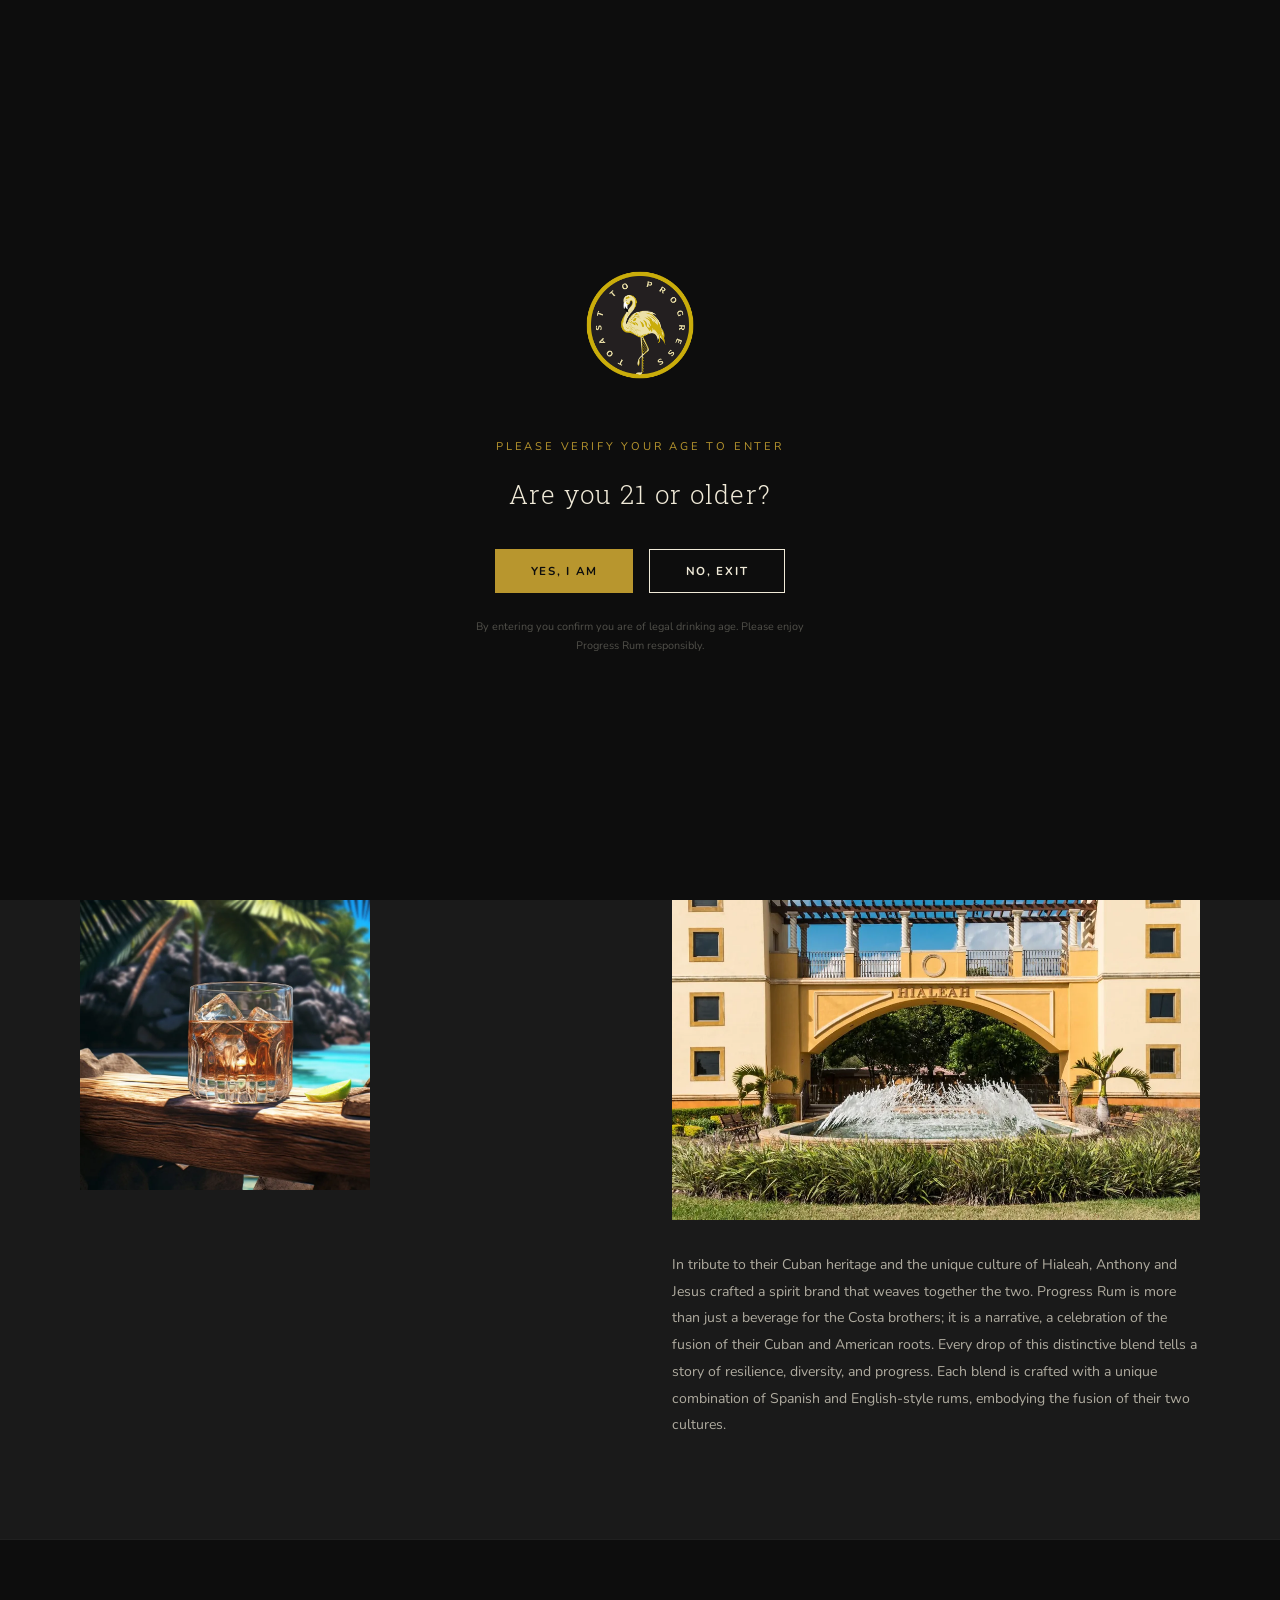
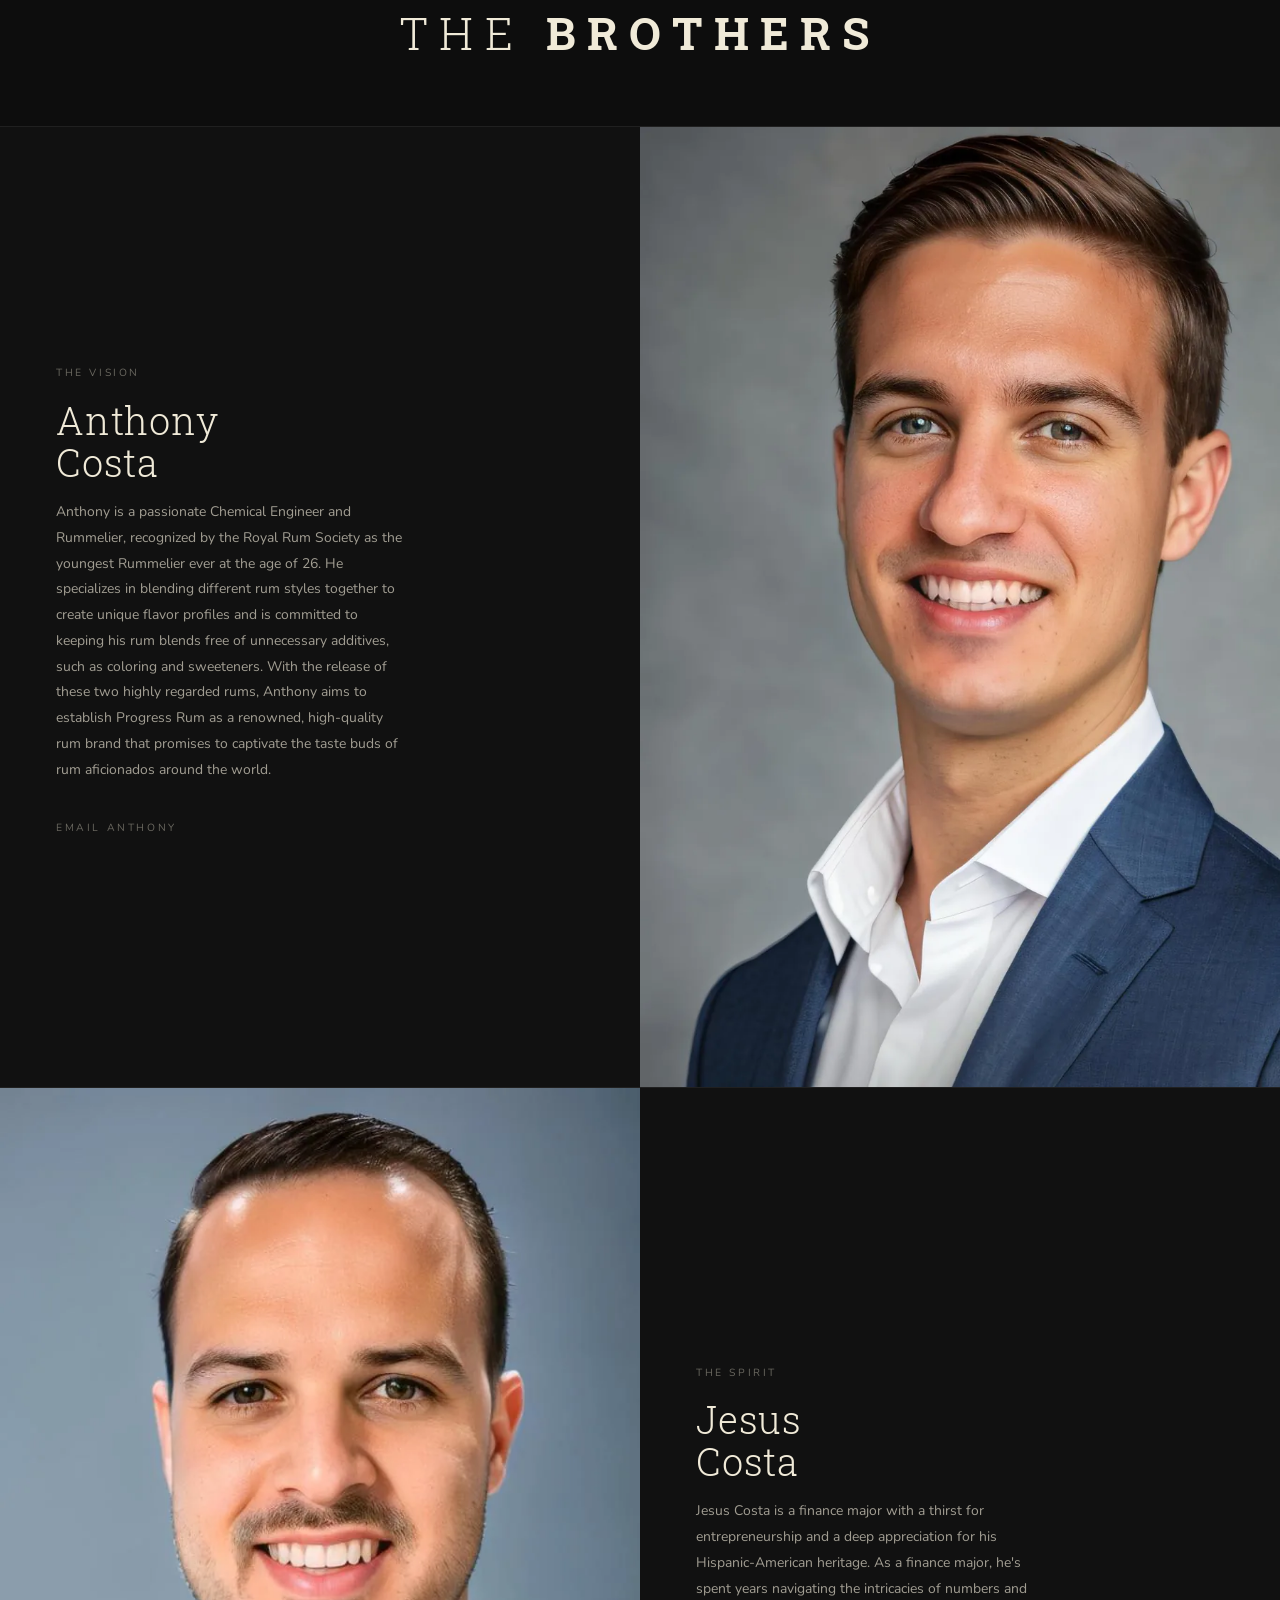
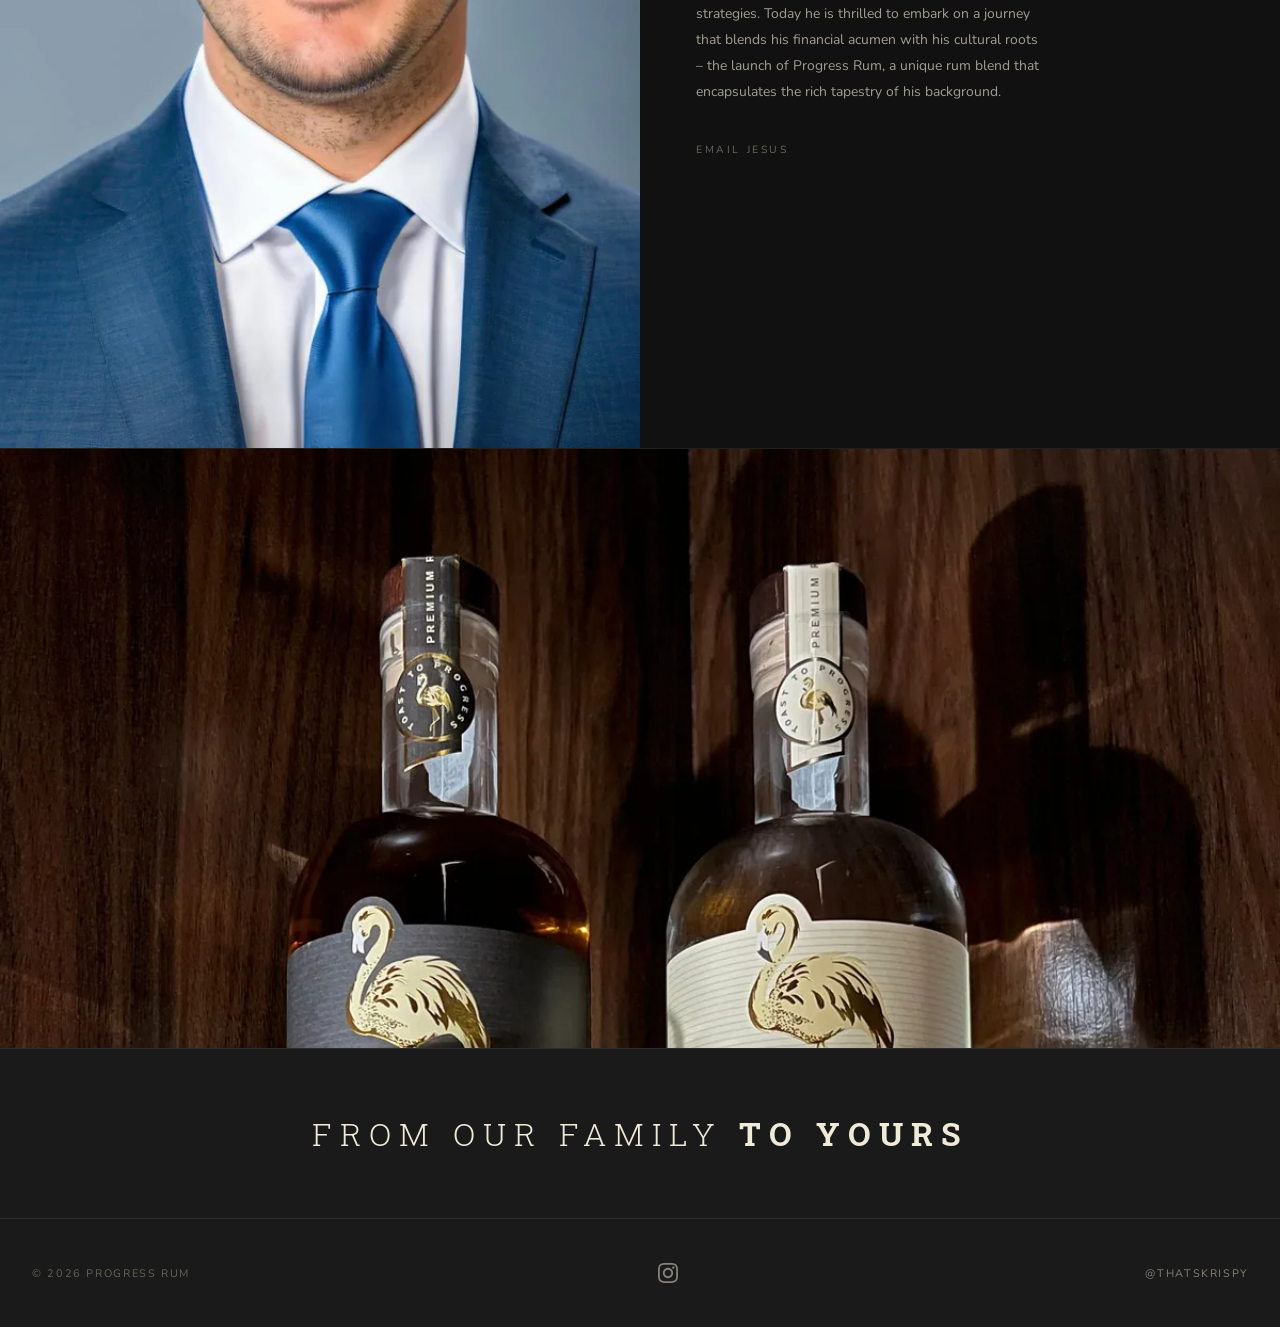
==== commit 47e652d5: "Image placement + layout: correct homepage panels, restore founder photos, Hialeah tribute photo, fl" ====
--- a/brand-story.html
+++ b/brand-story.html
@@ -77,7 +77,7 @@
       <img src="images/progress-rum-on-the-rocks.webp" alt="Progress Rum on the rocks" class="story-grid__img-float" loading="lazy">
     </div>
     <div>
-      <img src="images/hialeah-city-of-progress.webp" alt="Hialeah, The City of Progress" class="story-grid__img" loading="lazy" style="margin-bottom:2rem;">
+      <img src="images/progress-rum-bar-atmosphere.webp" alt="Hialeah, Florida — The City of Progress" class="story-grid__img" loading="lazy" style="margin-bottom:2rem;">
       <p>In tribute to their Cuban heritage and the unique culture of Hialeah, Anthony and Jesus crafted a spirit brand that weaves together the two. Progress Rum is more than just a beverage for the Costa brothers; it is a narrative, a celebration of the fusion of their Cuban and American roots. Every drop of this distinctive blend tells a story of resilience, diversity, and progress. Each blend is crafted with a unique combination of Spanish and English-style rums, embodying the fusion of their two cultures.</p>
     </div>
   </div>
@@ -89,24 +89,35 @@
     </div>
   </div>
 
-  <!-- Founders (text-only, matching live) -->
-  <div class="founder-block">
-    <div class="founder-block__label">THE VISION</div>
-    <h2 class="founder-block__name">Anthony Costa</h2>
-    <p>Anthony is a passionate Chemical Engineer and Rummelier, recognized by the Royal Rum Society as the youngest Rummelier ever at the age of 26. He specializes in blending different rum styles together to create unique flavor profiles and is committed to keeping his rum blends free of unnecessary additives, such as coloring and sweeteners. With the release of these two highly regarded rums, Anthony aims to establish Progress Rum as a renowned, high-quality rum brand that promises to captivate the taste buds of rum aficionados around the world.</p>
-    <a href="mailto:Anthony@ProgressRum.com">EMAIL ANTHONY</a>
+  <!-- Anthony -->
+  <div class="founder-panel">
+    <div class="founder-panel__text">
+      <div class="founder-panel__label">THE VISION</div>
+      <h2 class="founder-panel__name">Anthony<br>Costa</h2>
+      <p>Anthony is a passionate Chemical Engineer and Rummelier, recognized by the Royal Rum Society as the youngest Rummelier ever at the age of 26. He specializes in blending different rum styles together to create unique flavor profiles and is committed to keeping his rum blends free of unnecessary additives, such as coloring and sweeteners. With the release of these two highly regarded rums, Anthony aims to establish Progress Rum as a renowned, high-quality rum brand that promises to captivate the taste buds of rum aficionados around the world.</p>
+      <a href="mailto:Anthony@ProgressRum.com">EMAIL ANTHONY</a>
+    </div>
+    <div class="founder-panel__img">
+      <img src="images/anthony-costa-progress-rum-founder.webp" alt="Anthony Costa — Co-founder of Progress Rum and youngest Rummelier recognized by the Royal Rum Society" loading="lazy">
+    </div>
   </div>
 
-  <div class="founder-block founder-block--alt">
-    <div class="founder-block__label">THE SPIRIT</div>
-    <h2 class="founder-block__name">Jesus Costa</h2>
-    <p>Jesus Costa is a finance major with a thirst for entrepreneurship and a deep appreciation for his Hispanic-American heritage. As a finance major, he's spent years navigating the intricacies of numbers and strategies. Today he is thrilled to embark on a journey that blends his financial acumen with his cultural roots – the launch of Progress Rum, a unique rum blend that encapsulates the rich tapestry of his background.</p>
-    <a href="mailto:Jesus@ProgressRum.com">EMAIL JESUS</a>
+  <!-- Jesus -->
+  <div class="founder-panel" style="border-top: 1px solid rgba(255,255,255,0.08);">
+    <div class="founder-panel__img">
+      <img src="images/jesus-costa-progress-rum-founder.webp" alt="Jesus Costa — Co-founder of Progress Rum, finance and entrepreneurship" loading="lazy">
+    </div>
+    <div class="founder-panel__text">
+      <div class="founder-panel__label">THE SPIRIT</div>
+      <h2 class="founder-panel__name">Jesus<br>Costa</h2>
+      <p>Jesus Costa is a finance major with a thirst for entrepreneurship and a deep appreciation for his Hispanic-American heritage. As a finance major, he's spent years navigating the intricacies of numbers and strategies. Today he is thrilled to embark on a journey that blends his financial acumen with his cultural roots – the launch of Progress Rum, a unique rum blend that encapsulates the rich tapestry of his background.</p>
+      <a href="mailto:Jesus@ProgressRum.com">EMAIL JESUS</a>
+    </div>
   </div>
 
   <!-- Bottles full-bleed -->
   <div style="border-top: 1px solid rgba(255,255,255,0.08); overflow: hidden; max-height: 600px;">
-    <img src="images/progress-rum-bar-atmosphere.webp" alt="Progress Rum bar atmosphere" style="width:100%; object-fit:cover; object-position:center 30%;" loading="lazy">
+    <img src="images/progress-rum-costa-distilling-bottles.webp" alt="Progress Rum Aged and Silver bottles with glasses" style="width:100%; object-fit:cover; object-position:center 40%;" loading="lazy">
   </div>
 
   <!-- Footer tagline -->
--- a/css/style.css
+++ b/css/style.css
@@ -468,6 +468,7 @@
   color: var(--cream);
   letter-spacing: 0.02em;
   line-height: 1.1;
+  margin: 0;
 }
 .founder-panel__text p {
   font-size: 0.87rem;
@@ -539,7 +540,7 @@
 .rum-section--flip .rum-section__img { order: -1; }
 
 .rum-section__img {
-  background: var(--dark);
+  background: #000;
   display: flex;
   align-items: center;
   justify-content: center;
@@ -547,7 +548,7 @@
   overflow: hidden;
 }
 .rum-section__img img {
-  max-height: 460px;
+  max-height: 480px;
   width: auto;
   object-fit: contain;
 }
@@ -798,8 +799,6 @@
   background: var(--panel);
   padding: 3.5rem 3.5rem;
   border-right: 1px solid var(--border-dim);
-  position: sticky;
-  top: var(--header-h);
 }
 .cocktail-body__right {
   background: var(--panel);
@@ -891,13 +890,12 @@
   display: grid;
   grid-template-columns: 1fr 1fr;
   gap: 0;
-  max-height: 520px;
-  overflow: hidden;
 }
 .cocktail-photo-pair img {
   width: 100%;
-  height: 100%;
+  aspect-ratio: 4/5;
   object-fit: cover;
+  object-position: center 35%;
   display: block;
 }
 
@@ -913,12 +911,13 @@
 .simple-cocktail {
   position: relative;
   overflow: hidden;
-  aspect-ratio: 1/1.1;
+  aspect-ratio: 4/5;
 }
 .simple-cocktail img {
   width: 100%;
   height: 100%;
   object-fit: cover;
+  object-position: center 30%;
   transition: transform 0.5s ease;
 }
 .simple-cocktail:hover img { transform: scale(1.04); }
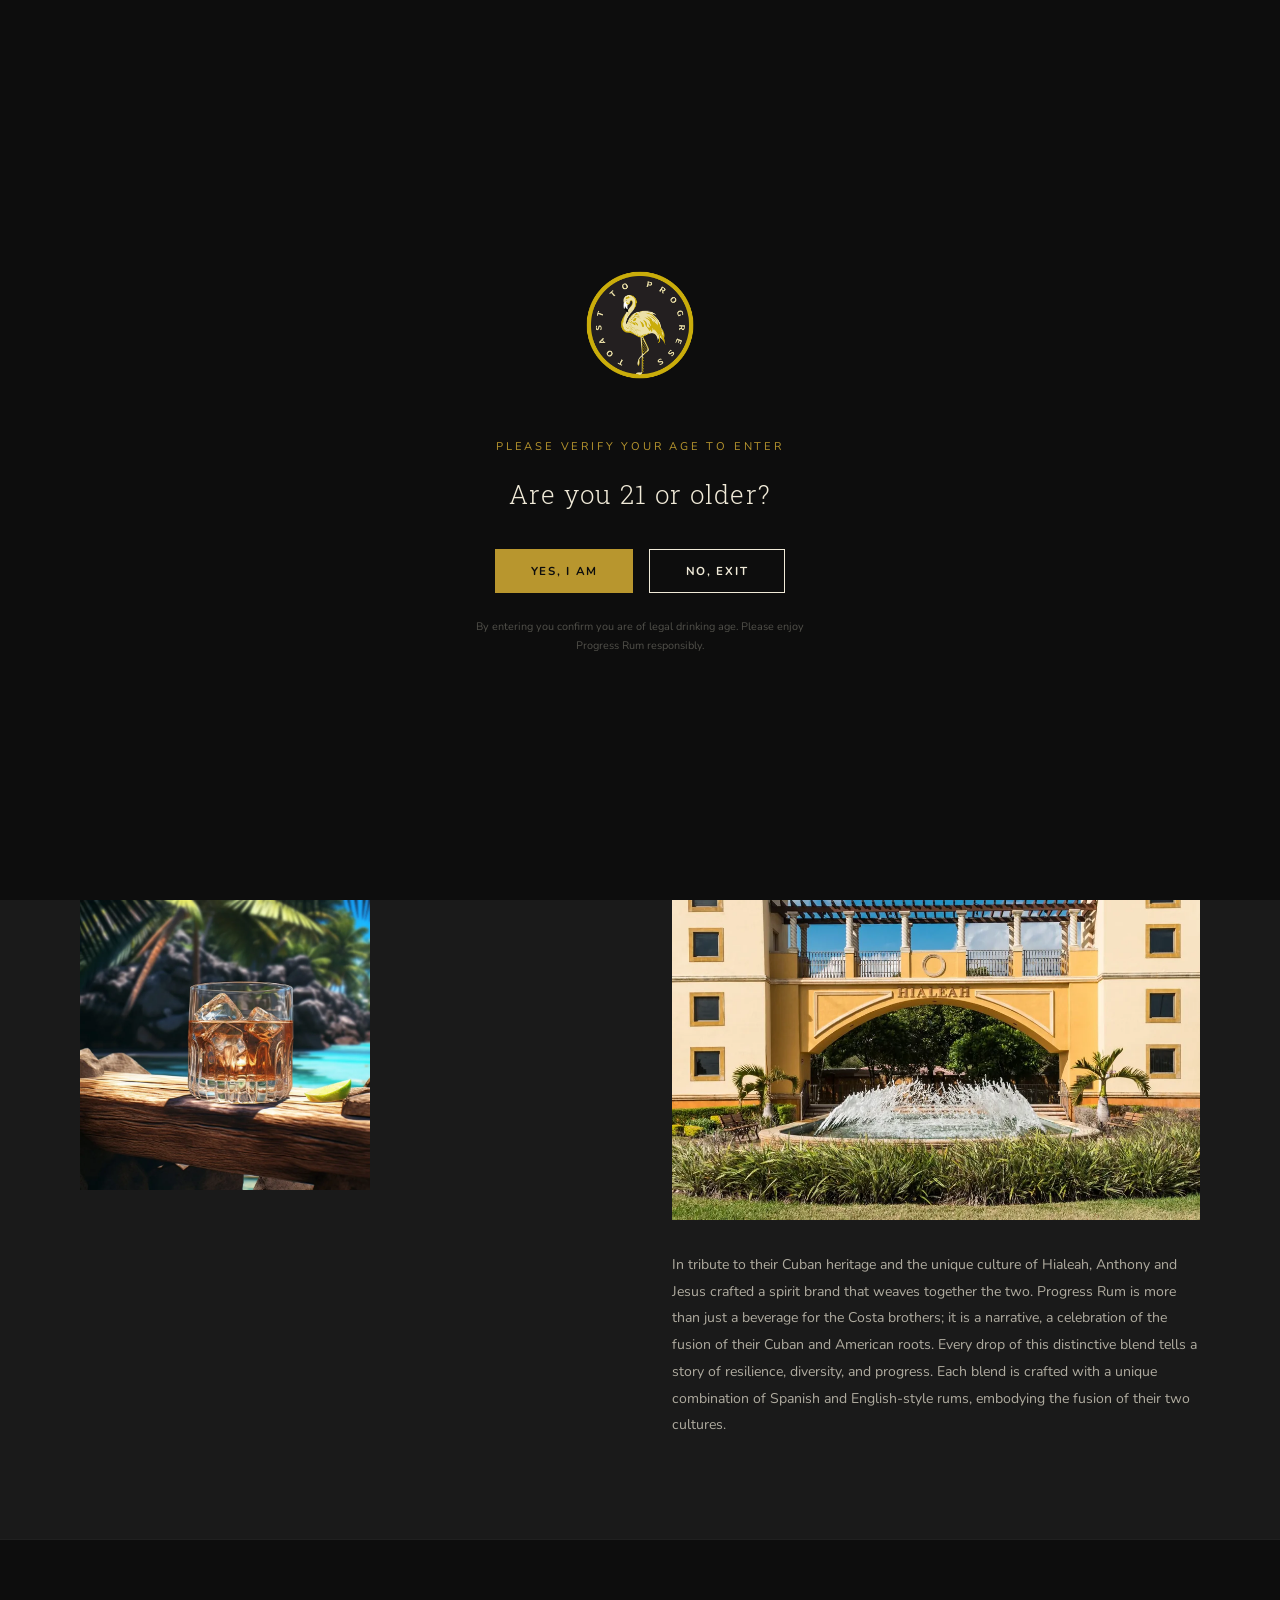
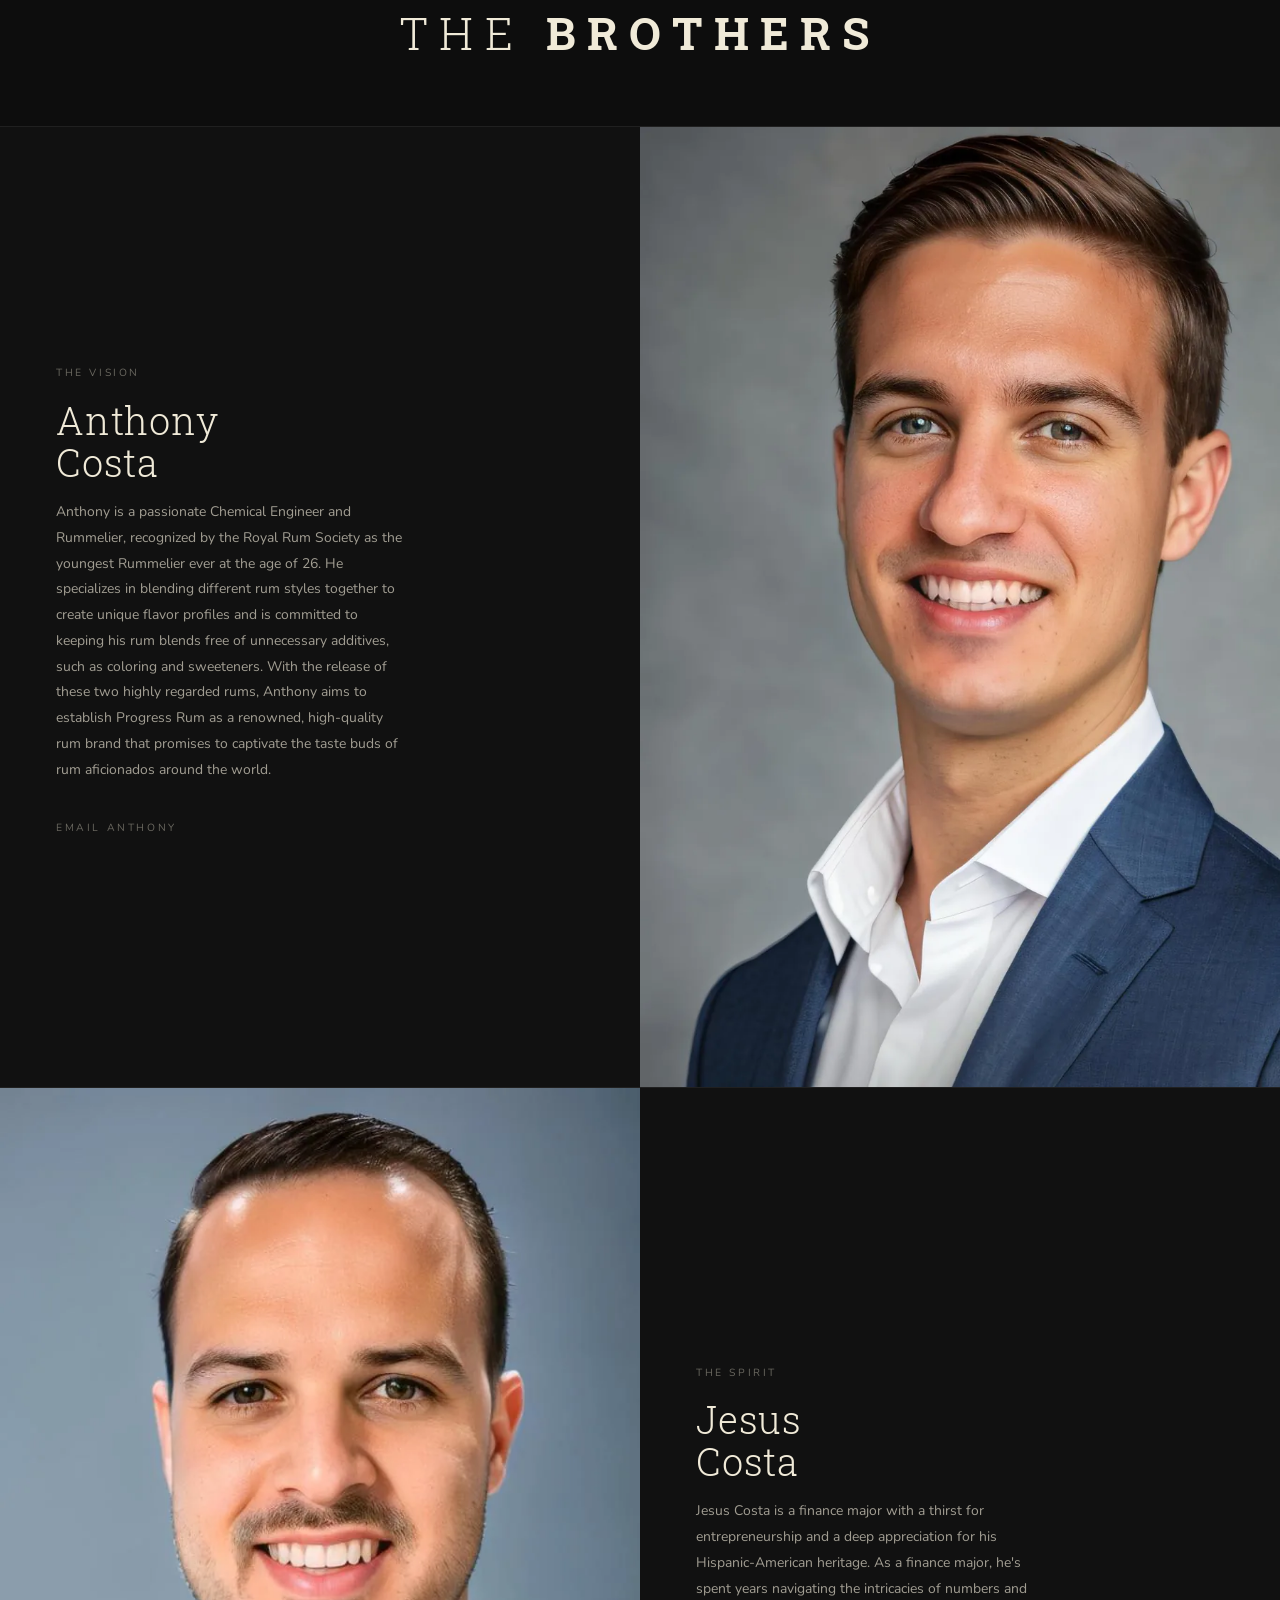
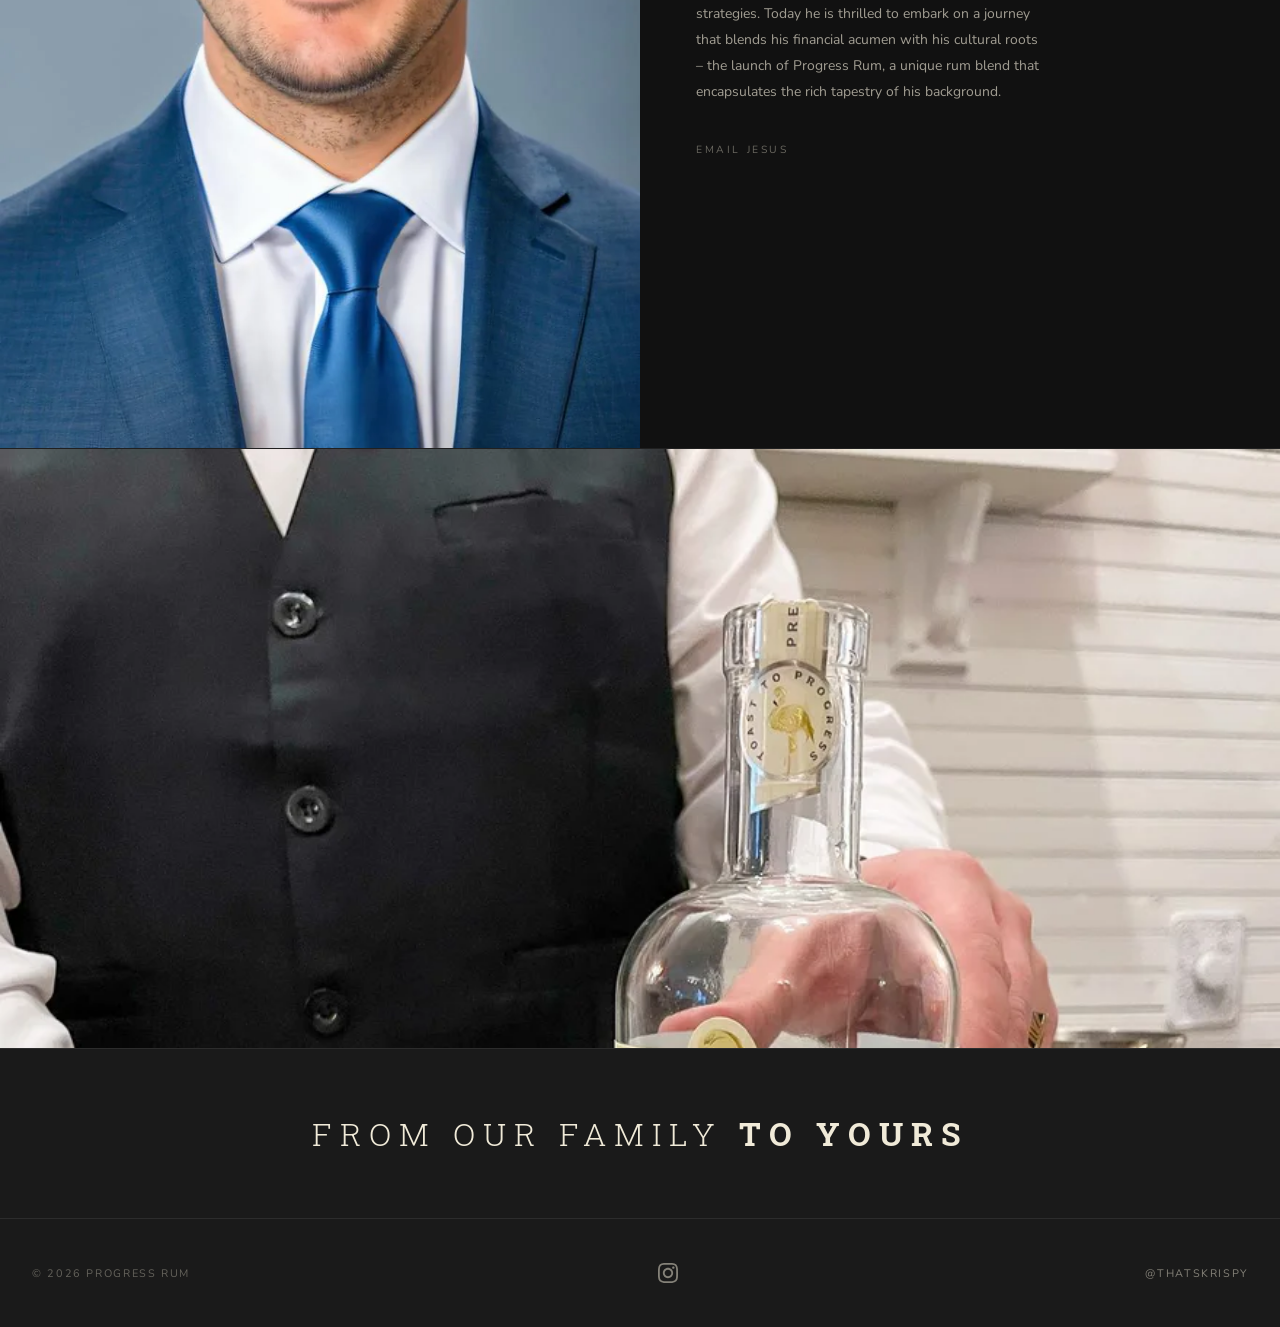
==== commit 5a525044: "Polish: Our Story closer photo, Our Rums bg match (#0d0d0d, no double-black), cocktails unique photo" ====
--- a/brand-story.html
+++ b/brand-story.html
@@ -117,7 +117,7 @@
 
   <!-- Bottles full-bleed -->
   <div style="border-top: 1px solid rgba(255,255,255,0.08); overflow: hidden; max-height: 600px;">
-    <img src="images/progress-rum-costa-distilling-bottles.webp" alt="Progress Rum Aged and Silver bottles with glasses" style="width:100%; object-fit:cover; object-position:center 40%;" loading="lazy">
+    <img src="images/progress-rum-silver-served.webp" alt="Progress Rum Silver served on a tray — from our family to yours" style="width:100%; object-fit:cover; object-position:center 45%;" loading="lazy">
   </div>
 
   <!-- Footer tagline -->
--- a/css/style.css
+++ b/css/style.css
@@ -540,7 +540,7 @@
 .rum-section--flip .rum-section__img { order: -1; }
 
 .rum-section__img {
-  background: #000;
+  background: #0d0d0d;
   display: flex;
   align-items: center;
   justify-content: center;
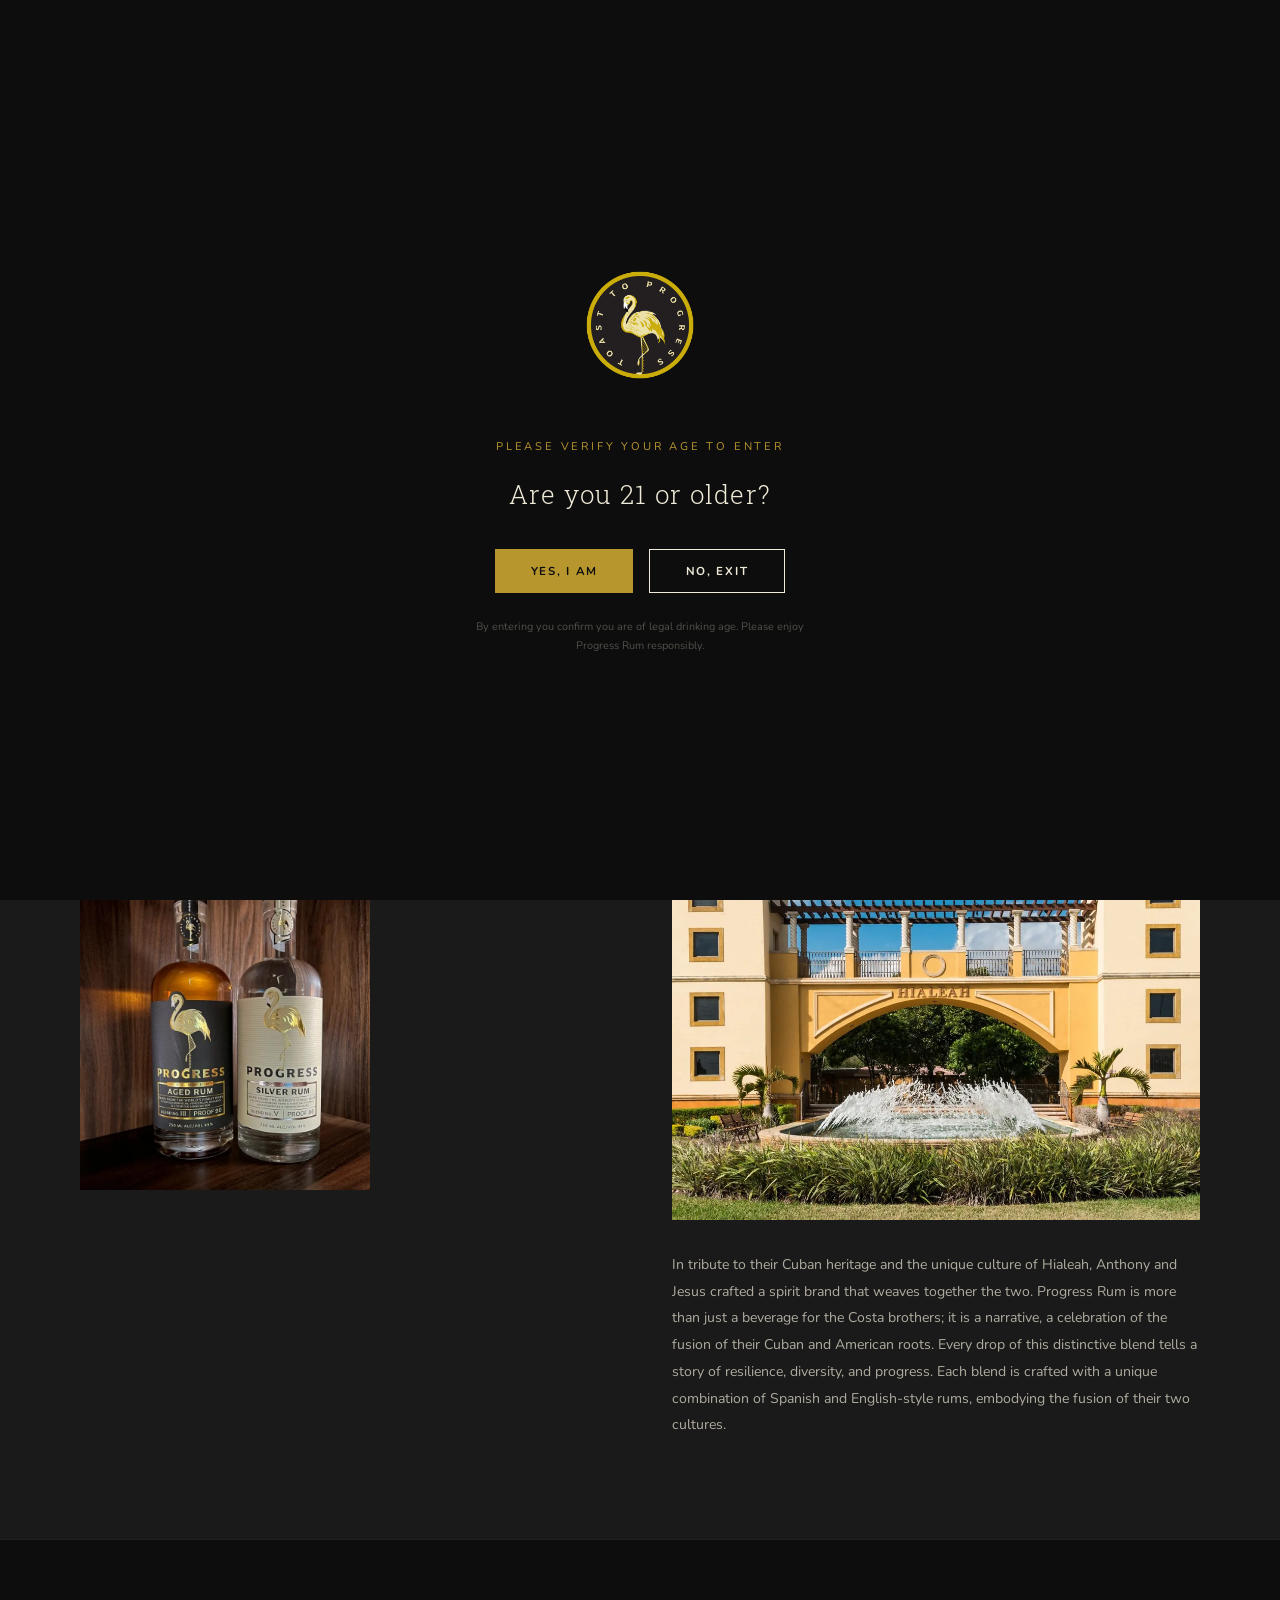
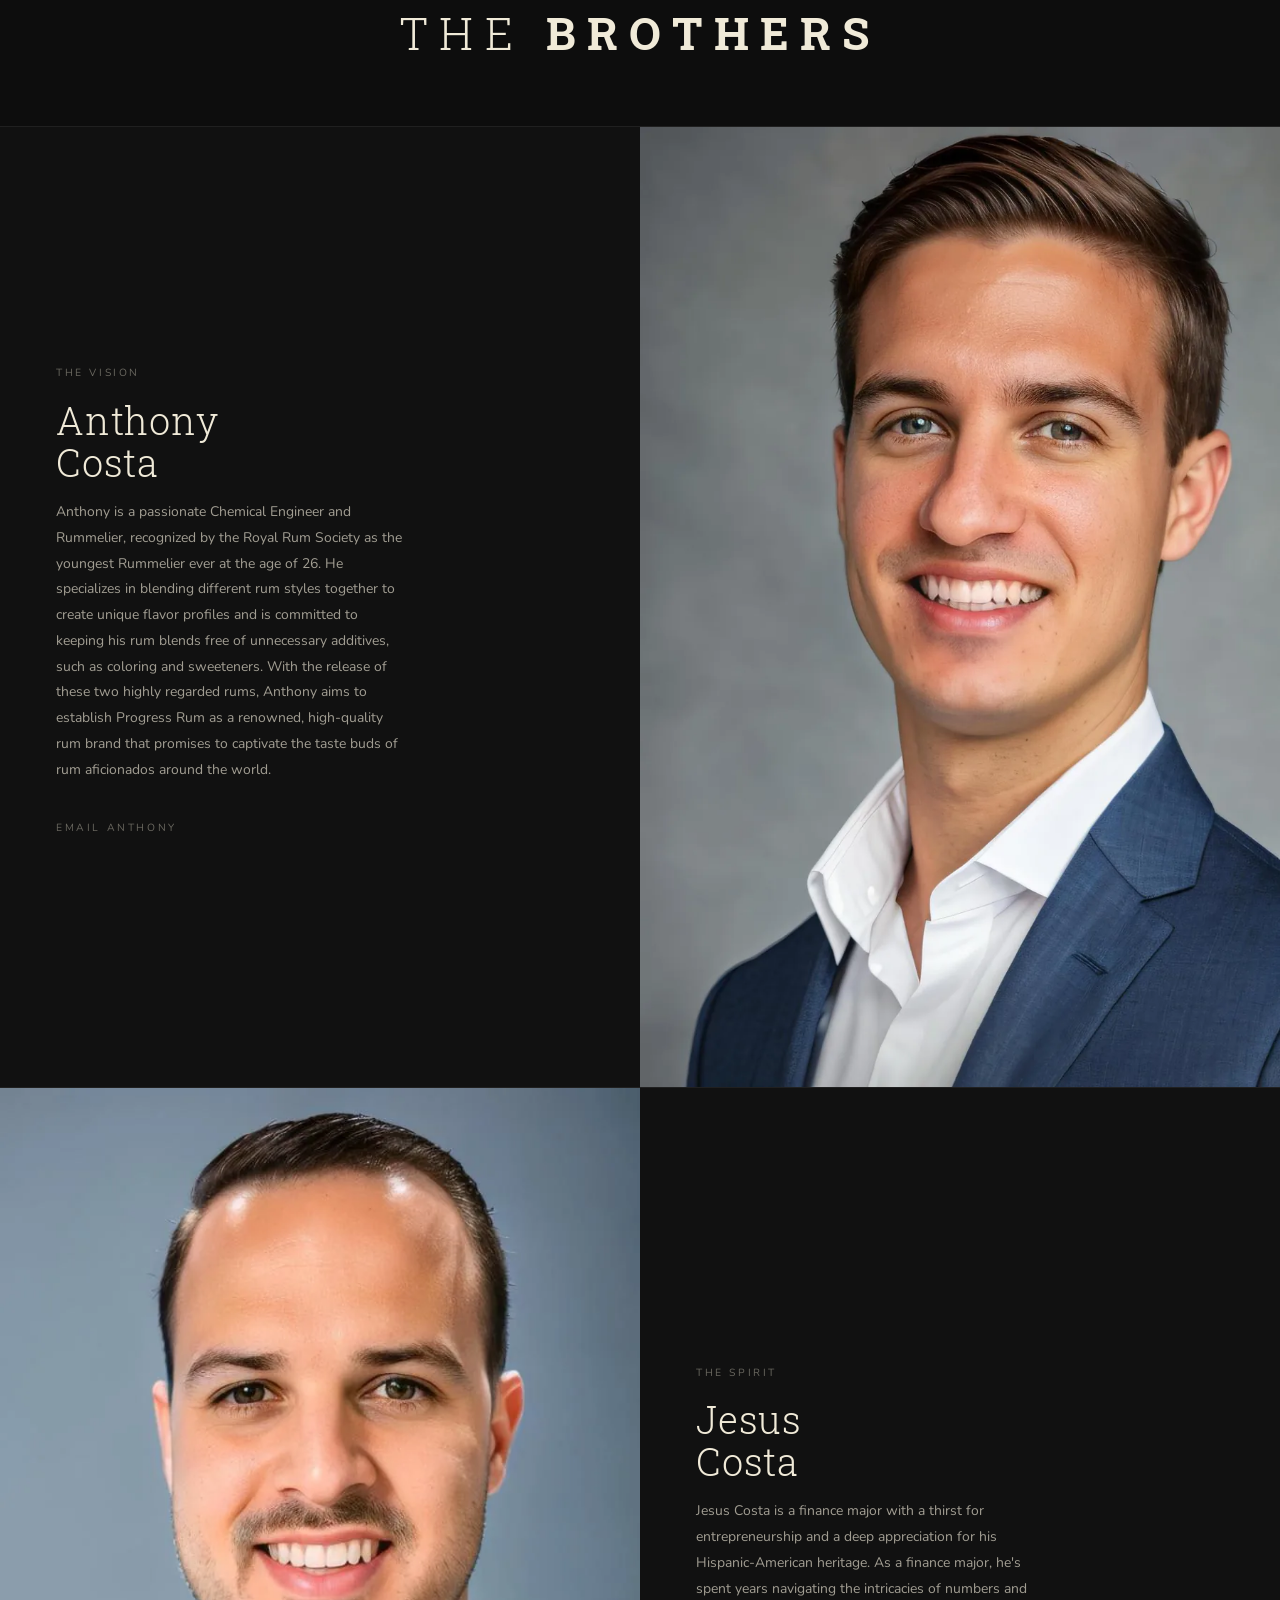
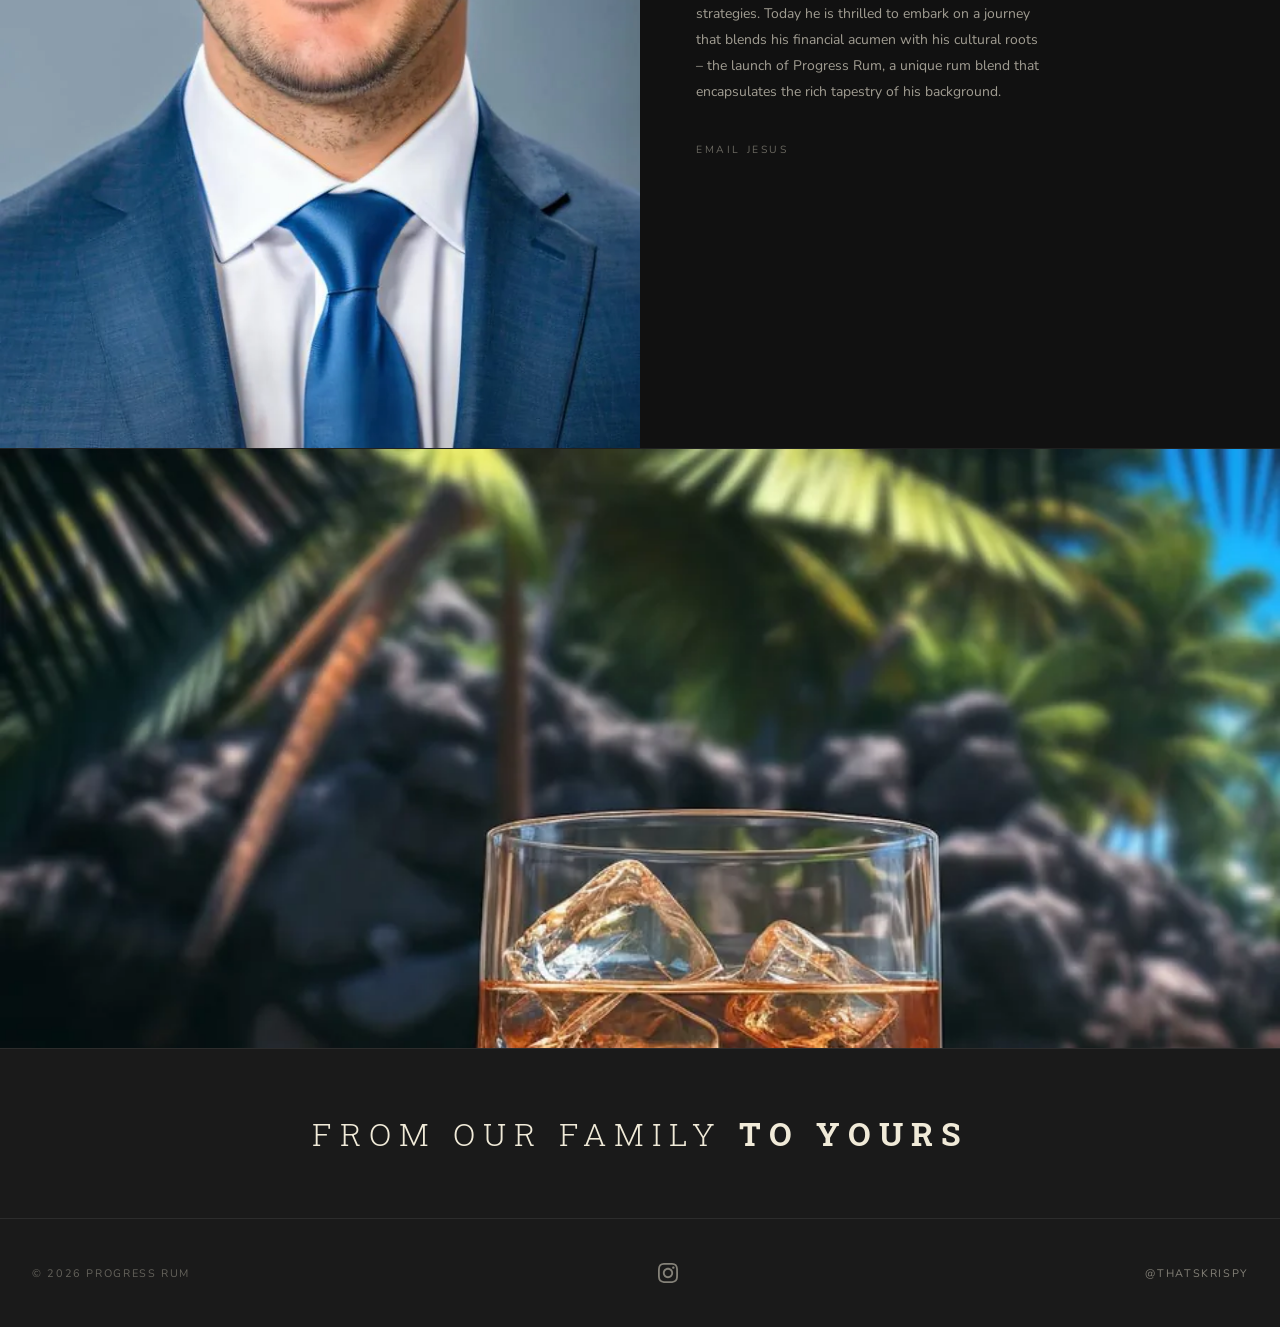
==== commit 288e3587: "Brand-story: rum-on-the-rocks closer photo (client pick), swap Where It Started image to keep all ph" ====
--- a/brand-story.html
+++ b/brand-story.html
@@ -74,7 +74,7 @@
     <div>
       <div class="story-grid__label">WHERE IT STARTED</div>
       <p>Progress Rum is the brainchild of brothers Anthony and Jesus Costa, first-generation Americans raised in the vibrant city of Hialeah, Florida. Known as 'The City of Progress', Hialeah has been a beacon of hope for Cuban immigrants seeking refuge from the deteriorating living conditions on the island. This unique city has now become a home to the largest population of Cubans outside of Cuba.</p>
-      <img src="images/progress-rum-on-the-rocks.webp" alt="Progress Rum on the rocks" class="story-grid__img-float" loading="lazy">
+      <img src="images/progress-rum-aged-at-event.webp" alt="Progress Rum Aged and Silver bottles on a wooden shelf" class="story-grid__img-float" loading="lazy">
     </div>
     <div>
       <img src="images/progress-rum-bar-atmosphere.webp" alt="Hialeah, Florida — The City of Progress" class="story-grid__img" loading="lazy" style="margin-bottom:2rem;">
@@ -117,7 +117,7 @@
 
   <!-- Bottles full-bleed -->
   <div style="border-top: 1px solid rgba(255,255,255,0.08); overflow: hidden; max-height: 600px;">
-    <img src="images/progress-rum-silver-served.webp" alt="Progress Rum Silver served on a tray — from our family to yours" style="width:100%; object-fit:cover; object-position:center 45%;" loading="lazy">
+    <img src="images/progress-rum-on-the-rocks.webp" alt="Progress Rum served on the rocks — from our family to yours" style="width:100%; object-fit:cover; object-position:center 40%;" loading="lazy">
   </div>
 
   <!-- Footer tagline -->
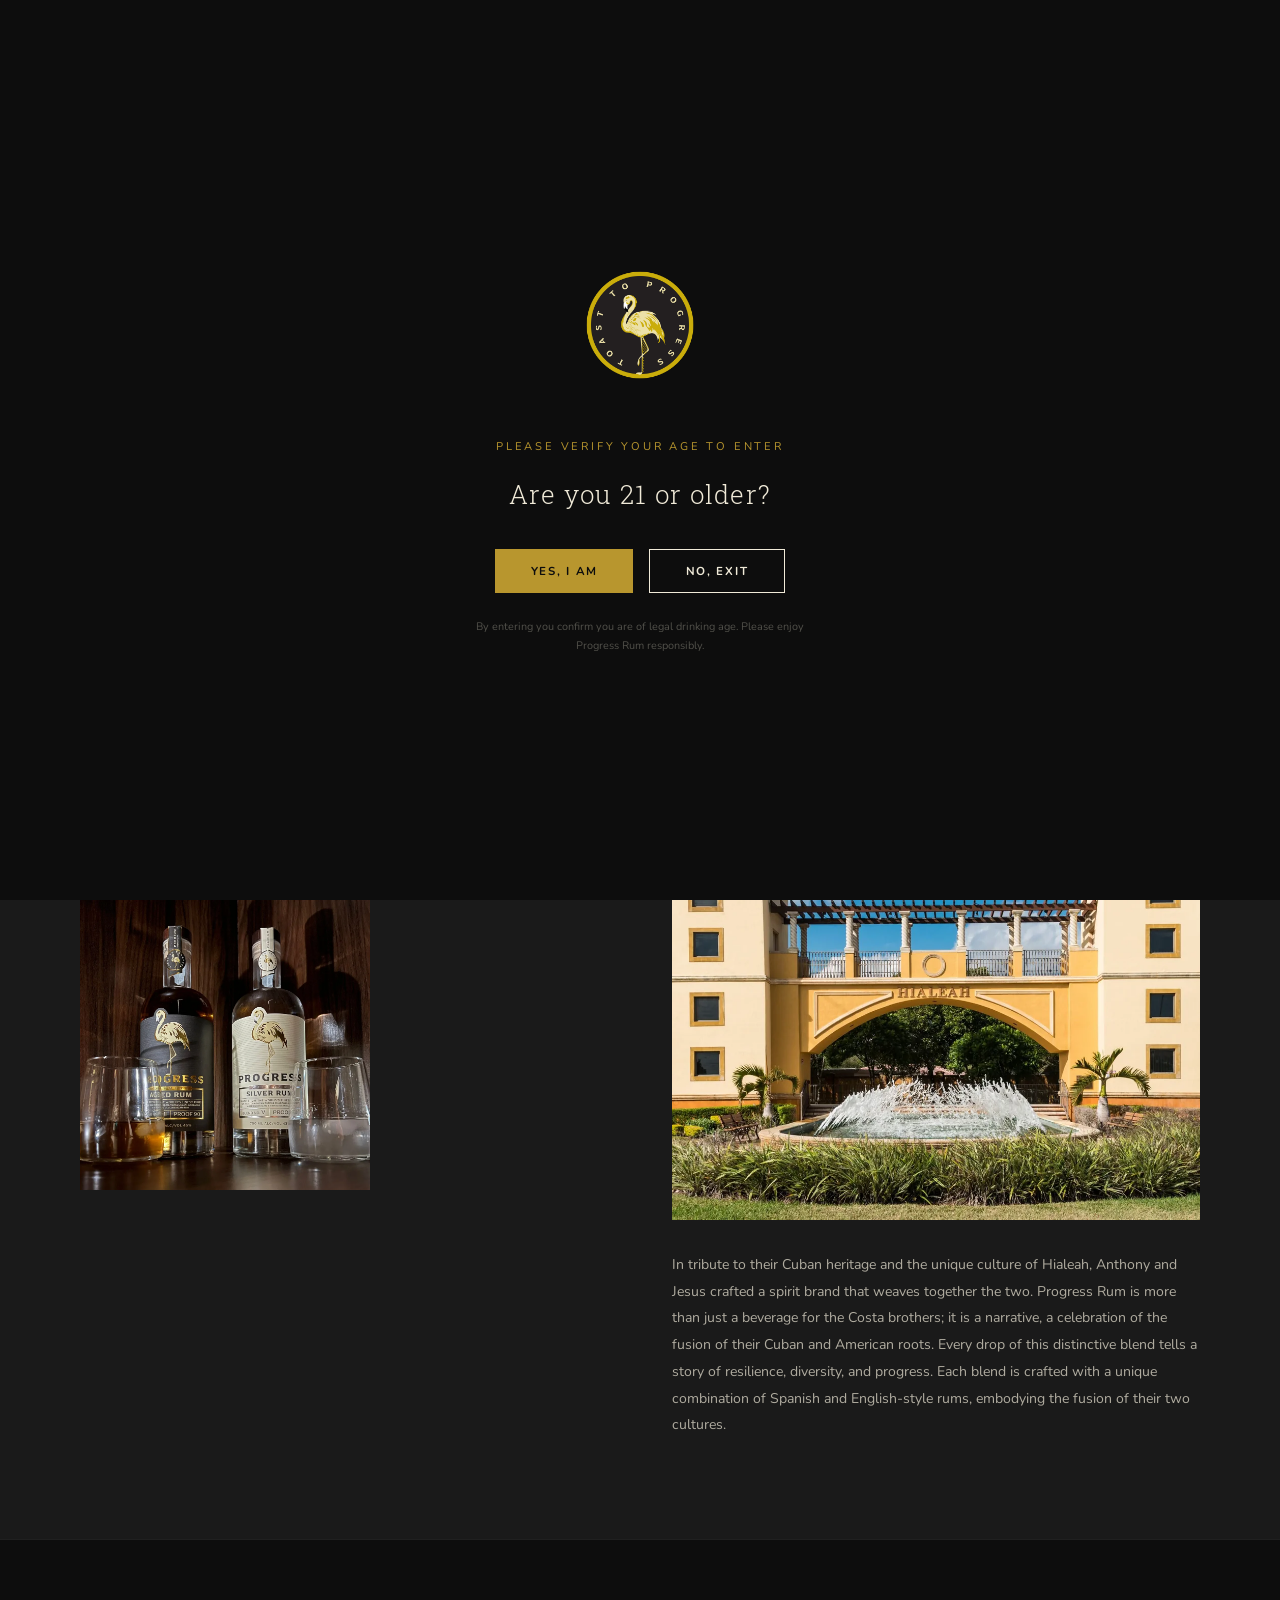
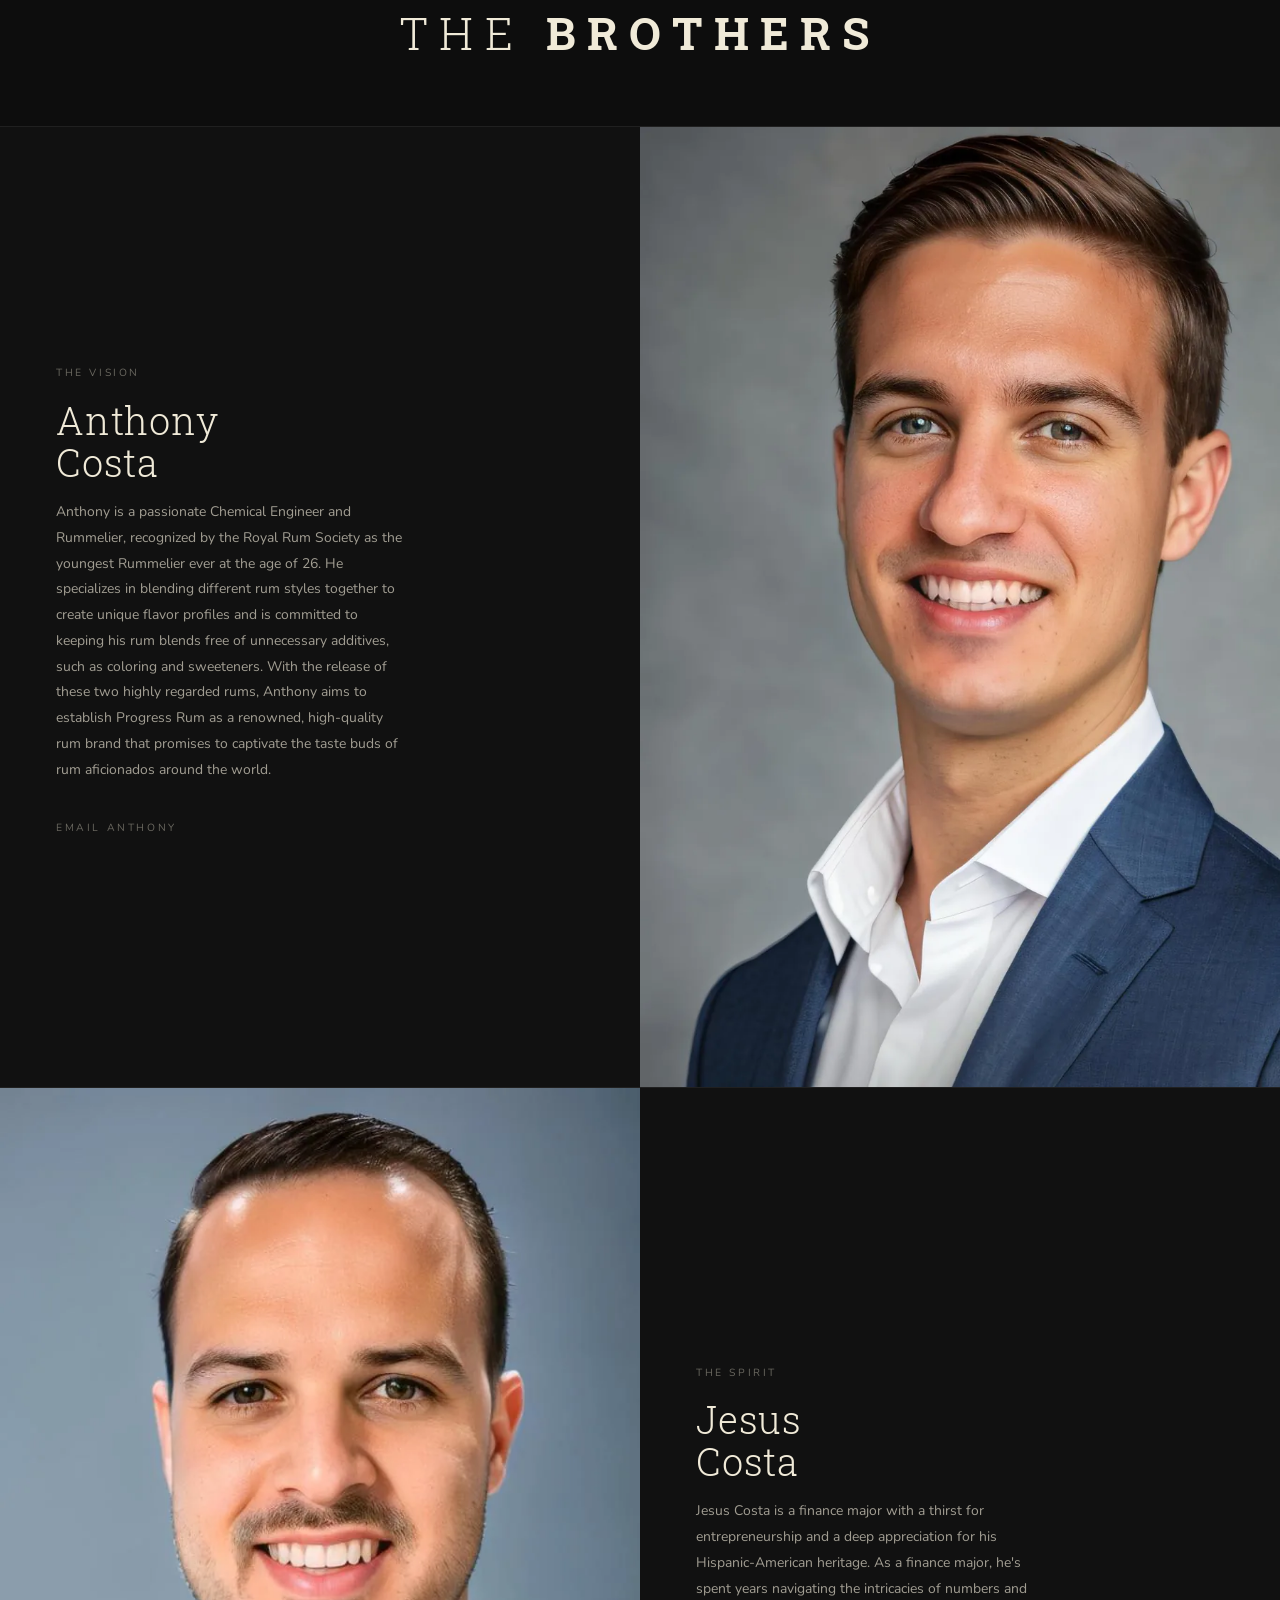
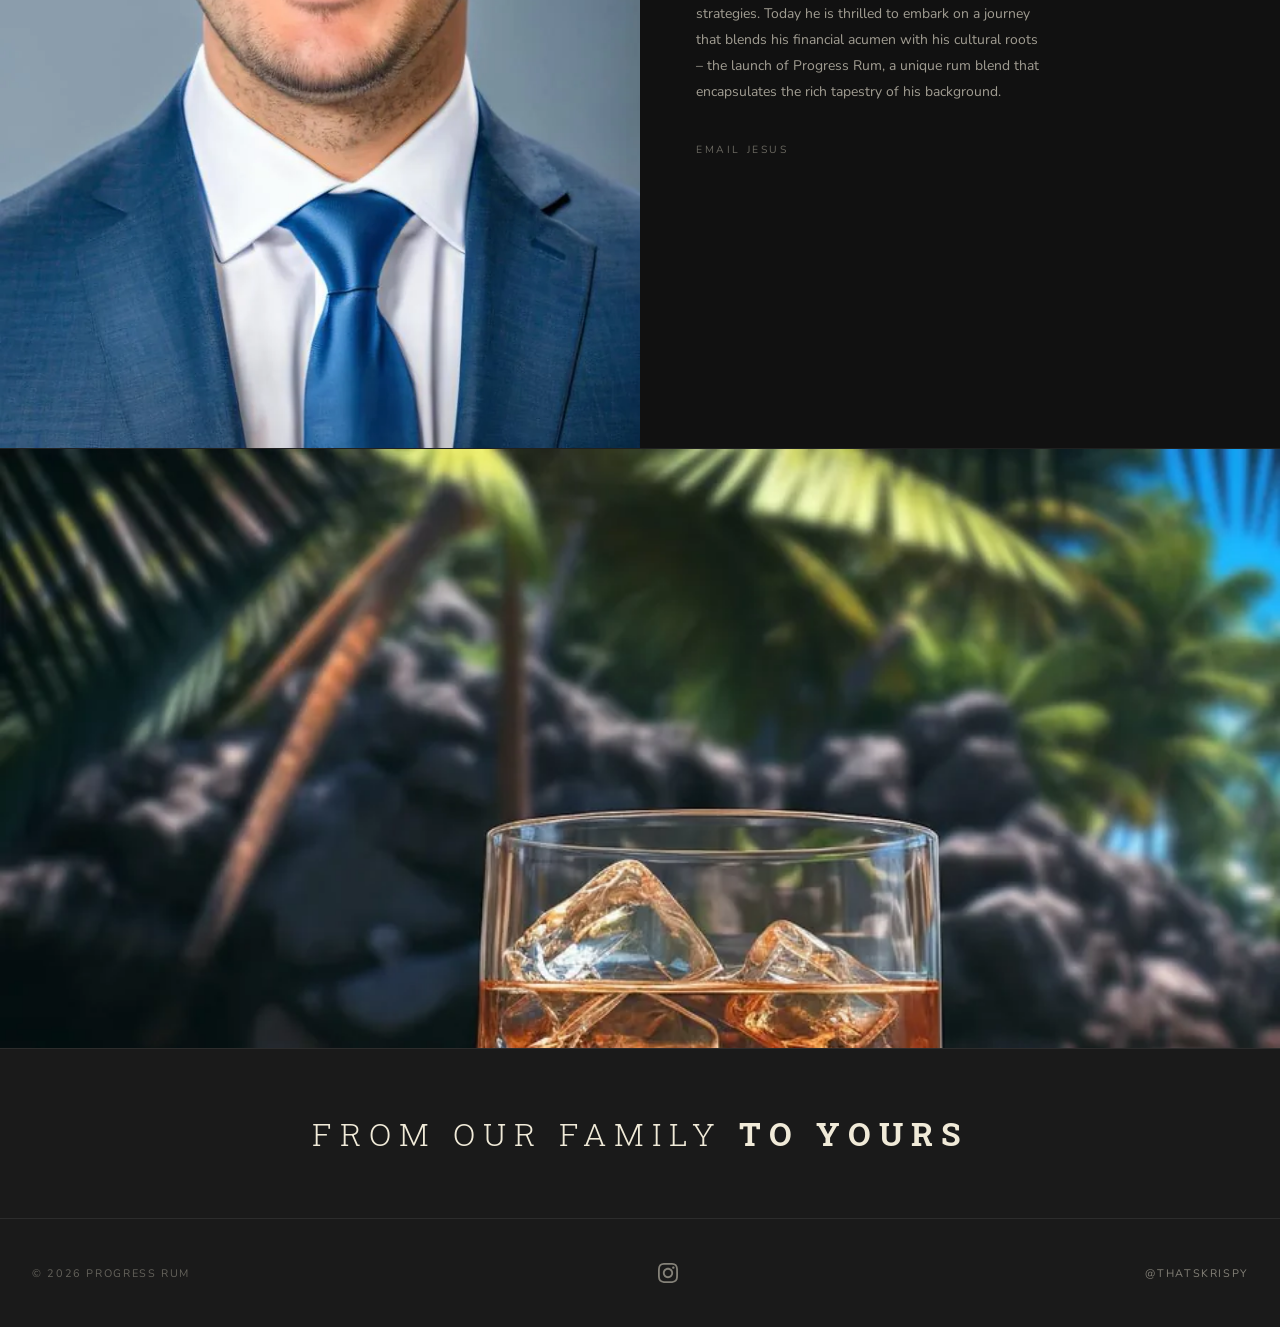
==== commit f6cf5112: "Our Story: replace cropped Where It Started bottles photo with near-square bottles-and-glasses shot" ====
--- a/brand-story.html
+++ b/brand-story.html
@@ -74,7 +74,7 @@
     <div>
       <div class="story-grid__label">WHERE IT STARTED</div>
       <p>Progress Rum is the brainchild of brothers Anthony and Jesus Costa, first-generation Americans raised in the vibrant city of Hialeah, Florida. Known as 'The City of Progress', Hialeah has been a beacon of hope for Cuban immigrants seeking refuge from the deteriorating living conditions on the island. This unique city has now become a home to the largest population of Cubans outside of Cuba.</p>
-      <img src="images/progress-rum-aged-at-event.webp" alt="Progress Rum Aged and Silver bottles on a wooden shelf" class="story-grid__img-float" loading="lazy">
+      <img src="images/progress-rum-costa-distilling-bottles.webp" alt="Progress Rum Aged and Silver bottles with glasses on a wooden shelf" class="story-grid__img-float" loading="lazy">
     </div>
     <div>
       <img src="images/progress-rum-bar-atmosphere.webp" alt="Hialeah, Florida — The City of Progress" class="story-grid__img" loading="lazy" style="margin-bottom:2rem;">
--- a/css/style.css
+++ b/css/style.css
@@ -755,7 +755,7 @@
   display: grid;
   grid-template-columns: 1fr 1fr;
   border-top: 1px solid var(--border-dim);
-  min-height: 380px;
+  min-height: 460px;
 }
 .cocktail-intro__img { overflow: hidden; }
 .cocktail-intro__img img { width: 100%; height: 100%; object-fit: cover; }
@@ -834,9 +834,9 @@
 /* Serving photo — landscape, not portrait */
 .cocktail-img-right {
   width: 100%;
-  aspect-ratio: 16/9;
+  aspect-ratio: 4/5;
   object-fit: cover;
-  object-position: center 30%;
+  object-position: center;
   display: block;
   border-bottom: 1px solid var(--border-dim);
 }
@@ -849,7 +849,7 @@
 }
 .recipe-block {
   background: var(--panel);
-  padding: 2rem 1.75rem;
+  padding: 2.5rem 1.75rem;
   border-right: 1px solid var(--border-dim);
 }
 .recipe-block:last-child { border-right: none; }
@@ -893,9 +893,9 @@
 }
 .cocktail-photo-pair img {
   width: 100%;
-  aspect-ratio: 4/5;
+  aspect-ratio: 2/3;
   object-fit: cover;
-  object-position: center 35%;
+  object-position: center;
   display: block;
 }
 
@@ -917,7 +917,7 @@
   width: 100%;
   height: 100%;
   object-fit: cover;
-  object-position: center 30%;
+  object-position: center;
   transition: transform 0.5s ease;
 }
 .simple-cocktail:hover img { transform: scale(1.04); }
@@ -1082,7 +1082,7 @@
   .nav__ig { display: none; }
   .banner-headline { padding: 3rem 1.5rem; }
   .simple-cocktails { grid-template-columns: 1fr; }
-  .simple-cocktail { aspect-ratio: 16/9; }
+  .simple-cocktail { aspect-ratio: 4/5; }
 }
 
 @media (prefers-reduced-motion: reduce) {
@@ -1167,7 +1167,7 @@
   .cocktail-intro__text { order: 2; padding: 2.5rem 1.5rem; }
   .cocktail-body { grid-template-columns: 1fr; }
   .cocktail-body__left { border-right: none; border-bottom: 1px solid rgba(255,255,255,0.08); padding: 2rem 1.5rem; position: static; }
-  .cocktail-img-right { aspect-ratio: 16/9; }
+  .cocktail-img-right { aspect-ratio: 4/5; }
   .recipes-grid { grid-template-columns: 1fr; background: none; }
   .recipe-block { border-right: none; border-bottom: 1px solid rgba(255,255,255,0.08); padding: 1.75rem 1.5rem; }
   .recipe-block:last-child { border-bottom: none; }
@@ -1176,7 +1176,7 @@
 
 @media (max-width: 600px) {
   .simple-cocktails { grid-template-columns: 1fr; }
-  .simple-cocktail { aspect-ratio: 16/9; }
+  .simple-cocktail { aspect-ratio: 4/5; }
 }
 
 /* Contact */
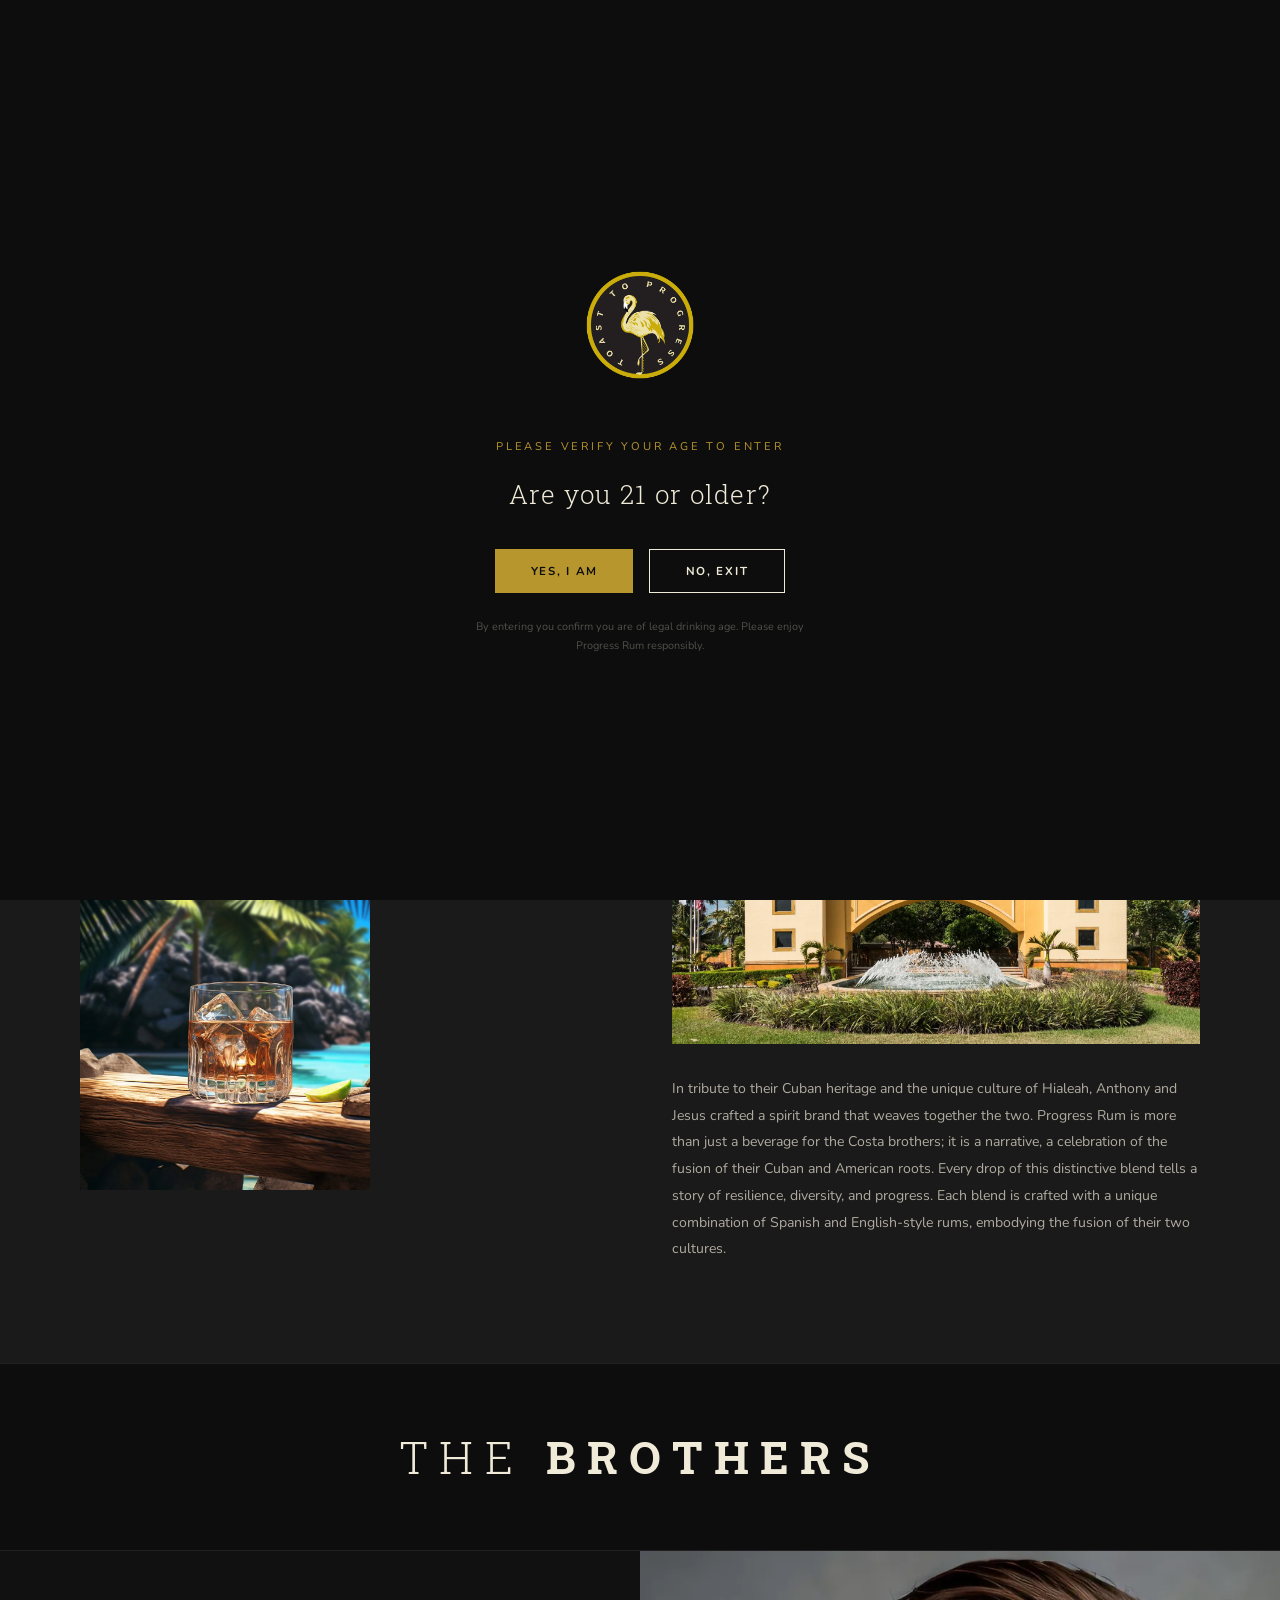
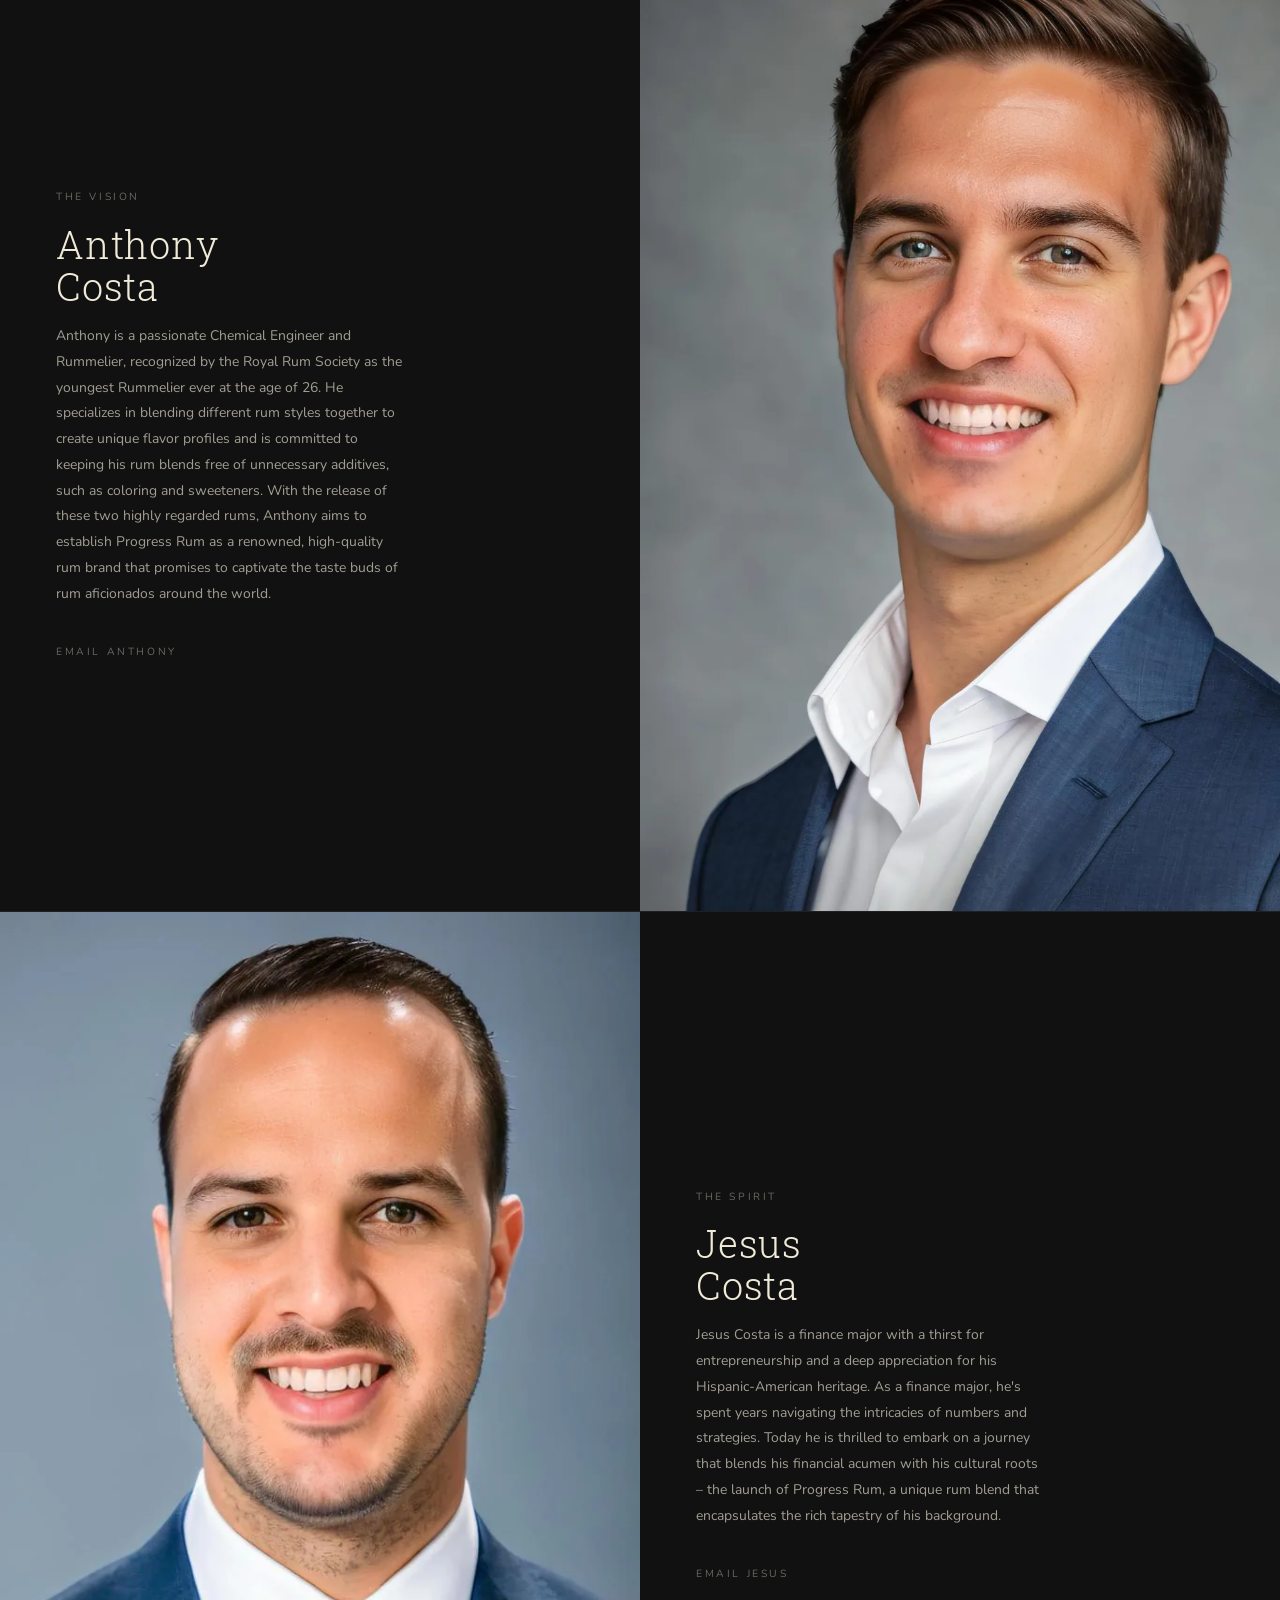
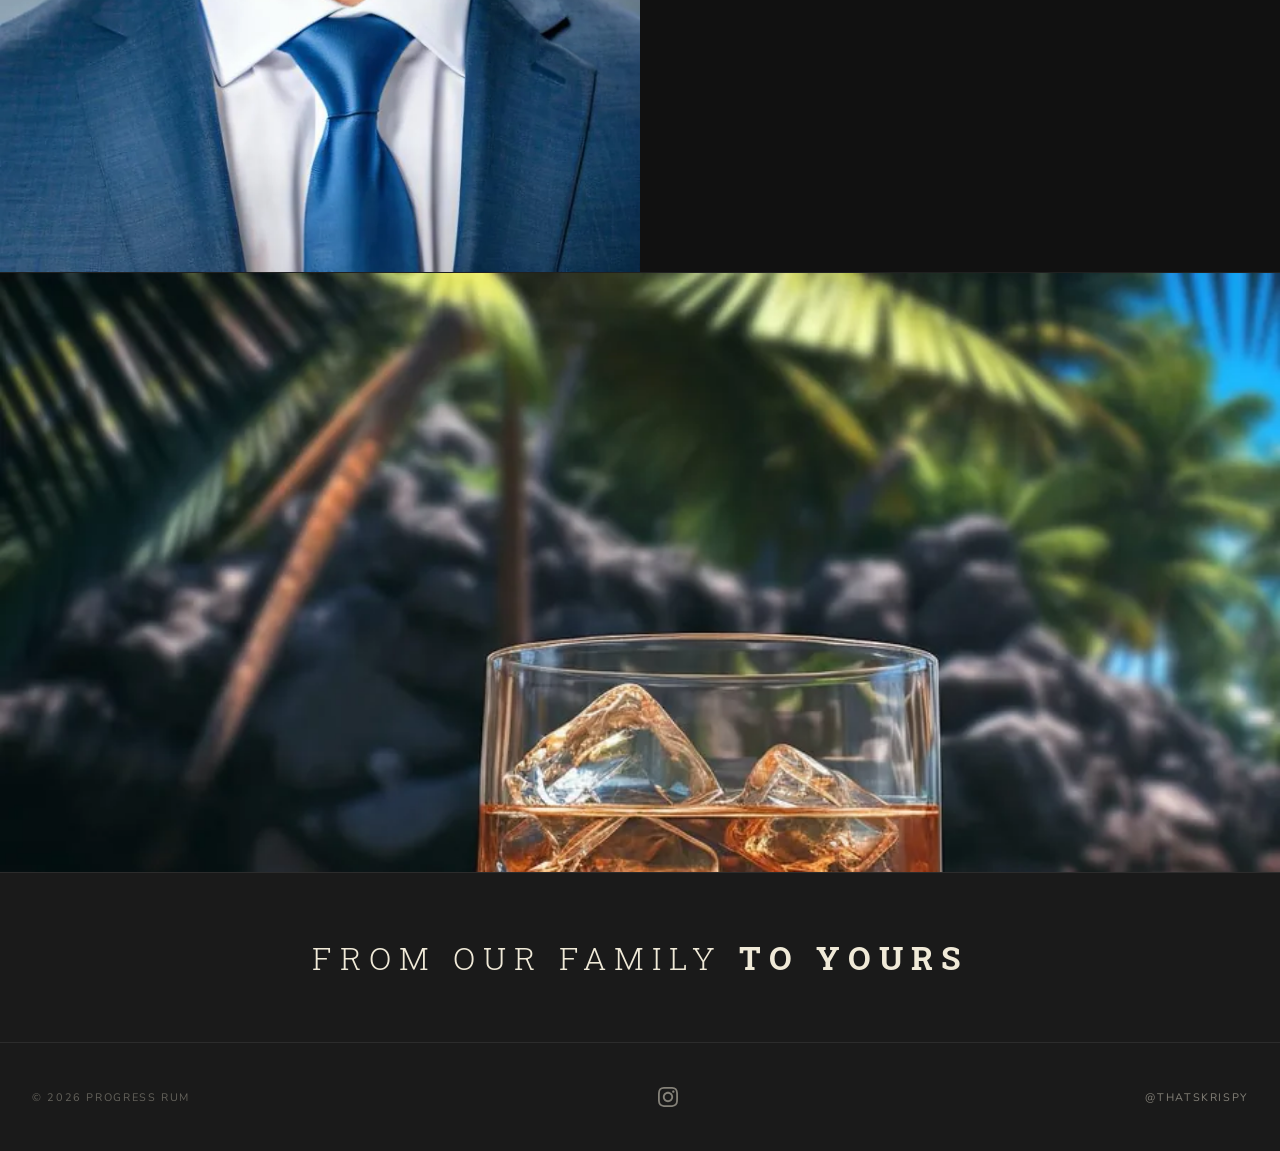
==== commit 436618ec: "Migrate exact live photos (brand-story, experience, cocktails) in live order; Our Rums bottles +20% " ====
--- a/brand-story.html
+++ b/brand-story.html
@@ -74,10 +74,10 @@
     <div>
       <div class="story-grid__label">WHERE IT STARTED</div>
       <p>Progress Rum is the brainchild of brothers Anthony and Jesus Costa, first-generation Americans raised in the vibrant city of Hialeah, Florida. Known as 'The City of Progress', Hialeah has been a beacon of hope for Cuban immigrants seeking refuge from the deteriorating living conditions on the island. This unique city has now become a home to the largest population of Cubans outside of Cuba.</p>
-      <img src="images/progress-rum-costa-distilling-bottles.webp" alt="Progress Rum Aged and Silver bottles with glasses on a wooden shelf" class="story-grid__img-float" loading="lazy">
+      <img src="images/progress-rum-rocks-tropical.webp" alt="Progress Rum served on the rocks in a tropical setting" class="story-grid__img-float" loading="lazy">
     </div>
     <div>
-      <img src="images/progress-rum-bar-atmosphere.webp" alt="Hialeah, Florida — The City of Progress" class="story-grid__img" loading="lazy" style="margin-bottom:2rem;">
+      <img src="images/hialeah-arch-city-of-progress.webp" alt="Hialeah, Florida — The City of Progress" class="story-grid__img" loading="lazy" style="margin-bottom:2rem; aspect-ratio:3/2;">
       <p>In tribute to their Cuban heritage and the unique culture of Hialeah, Anthony and Jesus crafted a spirit brand that weaves together the two. Progress Rum is more than just a beverage for the Costa brothers; it is a narrative, a celebration of the fusion of their Cuban and American roots. Every drop of this distinctive blend tells a story of resilience, diversity, and progress. Each blend is crafted with a unique combination of Spanish and English-style rums, embodying the fusion of their two cultures.</p>
     </div>
   </div>
--- a/css/style.css
+++ b/css/style.css
@@ -548,7 +548,7 @@
   overflow: hidden;
 }
 .rum-section__img img {
-  max-height: 480px;
+  max-height: 576px;
   width: auto;
   object-fit: contain;
 }
@@ -591,7 +591,7 @@
 .rum-extra-old {
   position: relative;
   border-top: 1px solid var(--border-dim);
-  min-height: 480px;
+  min-height: 700px;
   overflow: hidden;
 }
 .rum-extra-old__img {
@@ -602,8 +602,8 @@
   width: 100%;
   height: 100%;
   object-fit: cover;
-  object-position: center 30%;
-  filter: brightness(0.45);
+  object-position: center;
+  filter: brightness(0.5);
 }
 .rum-extra-old__text {
   position: relative;
@@ -751,6 +751,38 @@
 }
 
 /* ===================== COCKTAILS ===================== */
+.cocktail-copy {
+  background: var(--panel);
+  padding: 3.5rem 2rem;
+  text-align: center;
+  display: flex;
+  flex-direction: column;
+  align-items: center;
+  gap: 1rem;
+}
+.cocktail-copy .eyebrow {
+  font-size: 0.65rem;
+  letter-spacing: var(--ls-wide);
+  text-transform: uppercase;
+  color: rgba(240,234,216,0.45);
+}
+.cocktail-copy p {
+  font-size: 0.9rem;
+  color: rgba(240,234,216,0.65);
+  line-height: 1.85;
+  max-width: 62ch;
+}
+.recipes-grid.recipes-grid--2 { grid-template-columns: repeat(2, 1fr); }
+.recipes-grid.recipes-grid--1 { grid-template-columns: 1fr; }
+.recipes-grid.recipes-grid--1 .recipe-block {
+  border-right: none;
+  text-align: center;
+}
+.recipes-grid.recipes-grid--1 .recipe-ingredients { display: inline-block; text-align: left; }
+@media (max-width: 768px) {
+  .recipes-grid.recipes-grid--2 { grid-template-columns: 1fr; }
+}
+
 .cocktail-intro {
   display: grid;
   grid-template-columns: 1fr 1fr;
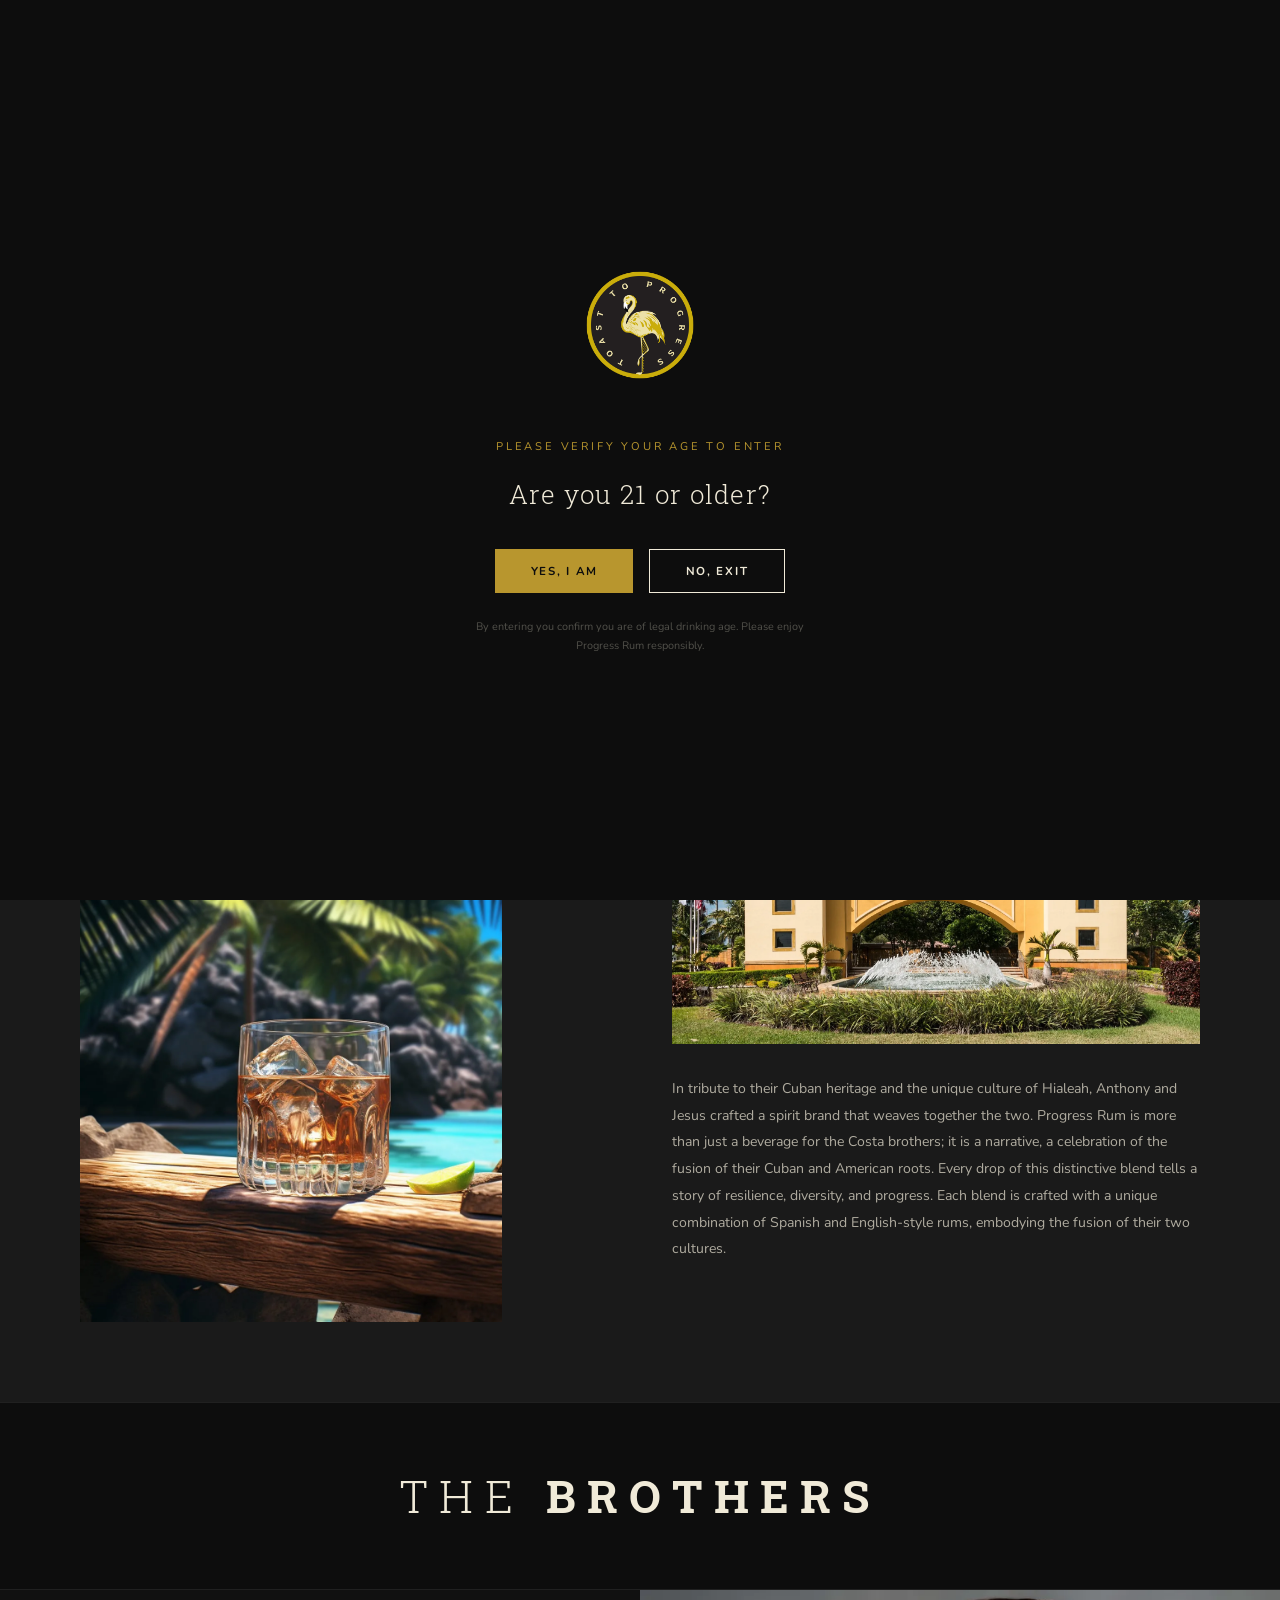
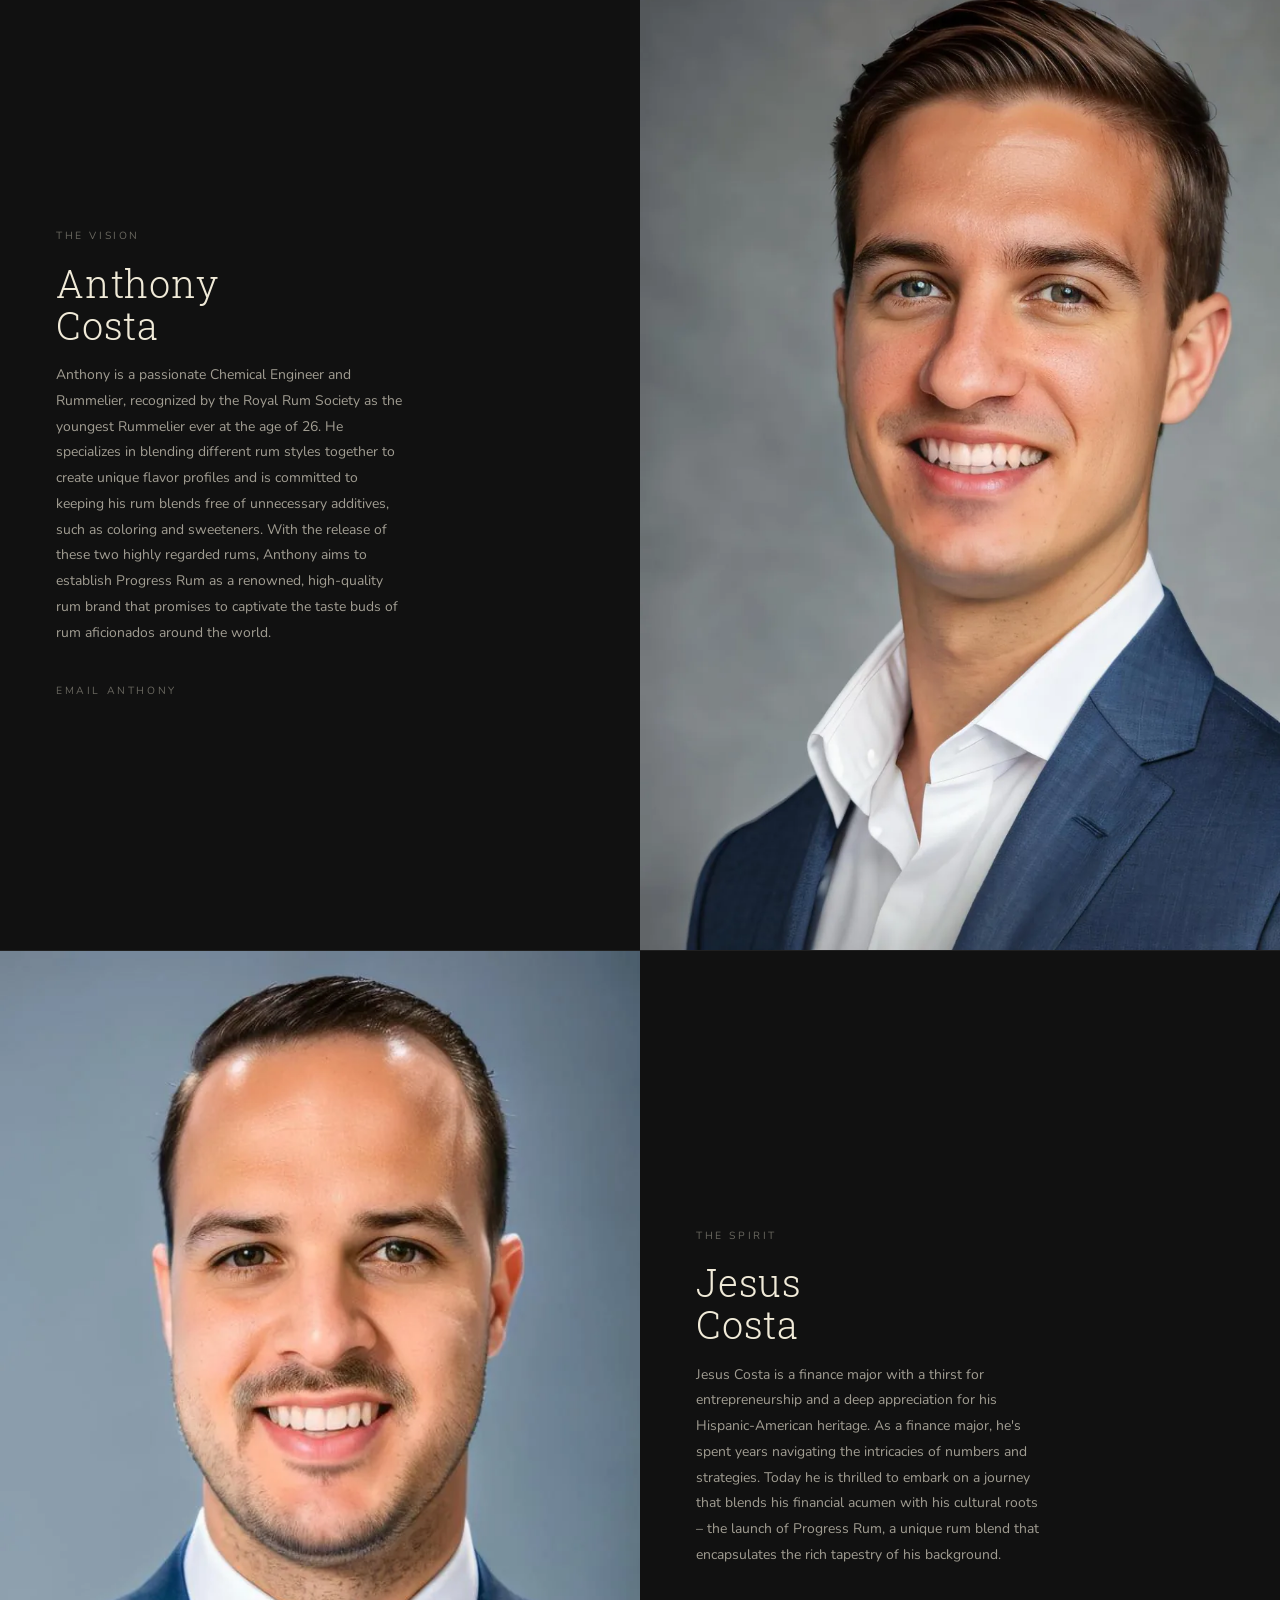
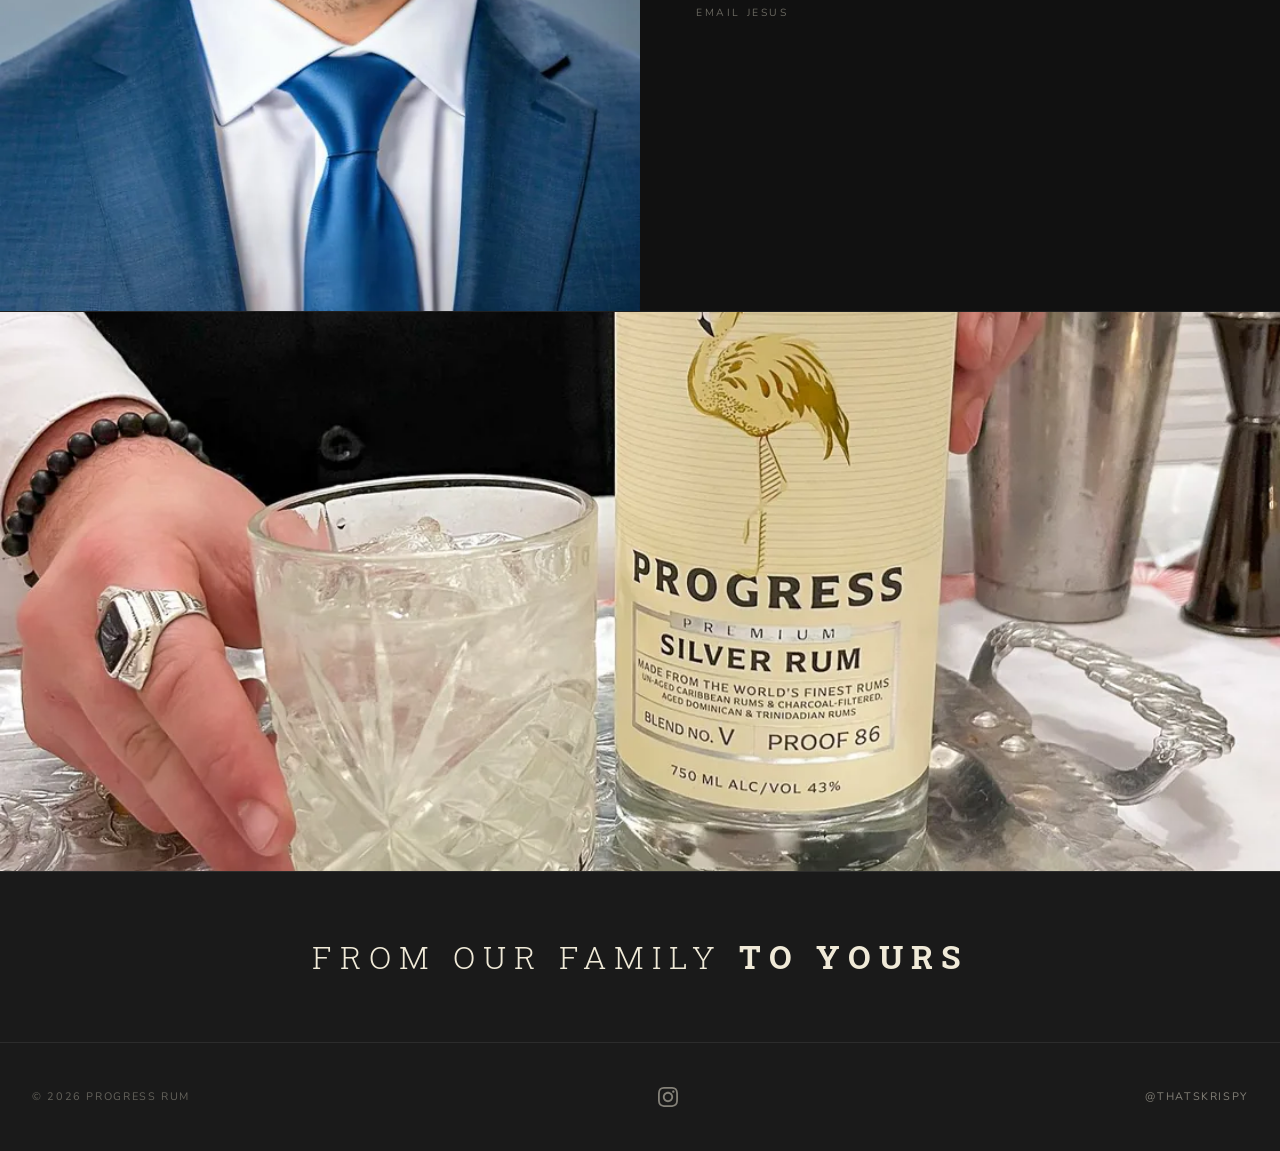
==== commit f4d893e0: "Cocktails: alternating image+recipe desktop layout; Our Story: larger Where It Started photo + barte" ====
--- a/brand-story.html
+++ b/brand-story.html
@@ -115,9 +115,9 @@
     </div>
   </div>
 
-  <!-- Bottles full-bleed -->
-  <div style="border-top: 1px solid rgba(255,255,255,0.08); overflow: hidden; max-height: 600px;">
-    <img src="images/progress-rum-on-the-rocks.webp" alt="Progress Rum served on the rocks — from our family to yours" style="width:100%; object-fit:cover; object-position:center 40%;" loading="lazy">
+  <!-- Bartender at work full-bleed -->
+  <div style="border-top: 1px solid rgba(255,255,255,0.08); height: 560px; overflow: hidden;">
+    <img src="images/progress-rum-bartender-silver-served.webp" alt="A bartender serving Progress Rum Silver — from our family to yours" style="width:100%; height:100%; object-fit:cover; object-position:center 60%;" loading="lazy">
   </div>
 
   <!-- Footer tagline -->
--- a/css/style.css
+++ b/css/style.css
@@ -425,7 +425,7 @@
 }
 .story-grid__img { width: 100%; aspect-ratio: 1/1; object-fit: cover; }
 .story-grid__img-float {
-  width: 55%;
+  width: 80%;
   aspect-ratio: 1/1;
   object-fit: cover;
   margin-top: 2rem;
@@ -772,6 +772,47 @@
   line-height: 1.85;
   max-width: 62ch;
 }
+/* Alternating image + recipe feature rows */
+.cocktail-feature {
+  display: grid;
+  grid-template-columns: 1fr 1fr;
+  border-top: 1px solid var(--border-dim);
+  min-height: 560px;
+}
+.cocktail-feature--flip .cocktail-feature__text { order: -1; }
+.cocktail-feature__img { overflow: hidden; background: var(--black); }
+.cocktail-feature__img img { width: 100%; height: 100%; object-fit: cover; object-position: center; }
+.cocktail-feature__text {
+  background: var(--panel);
+  padding: 4rem 4.5rem;
+  display: flex;
+  flex-direction: column;
+  justify-content: center;
+  gap: 1.1rem;
+}
+.cocktail-feature__text .eyebrow {
+  font-size: 0.65rem;
+  letter-spacing: var(--ls-wide);
+  text-transform: uppercase;
+  color: rgba(240,234,216,0.45);
+}
+.cocktail-feature__text .recipe-title {
+  font-family: var(--font-display);
+  font-size: clamp(1.5rem, 2.6vw, 2.2rem);
+  font-weight: 300;
+  letter-spacing: 0.04em;
+  color: var(--cream);
+  margin: 0;
+}
+.cocktail-feature__text .recipe-desc { color: rgba(240,234,216,0.7); font-size: 0.95rem; }
+.cocktail-feature__text p { font-size: 0.9rem; color: rgba(240,234,216,0.65); line-height: 1.85; max-width: 46ch; }
+@media (max-width: 900px) {
+  .cocktail-feature { grid-template-columns: 1fr; }
+  .cocktail-feature--flip .cocktail-feature__text { order: 0; }
+  .cocktail-feature__img { min-height: 340px; }
+  .cocktail-feature__text { padding: 2.5rem 1.75rem; }
+}
+
 .recipes-grid.recipes-grid--2 { grid-template-columns: repeat(2, 1fr); }
 .recipes-grid.recipes-grid--1 { grid-template-columns: 1fr; }
 .recipes-grid.recipes-grid--1 .recipe-block {
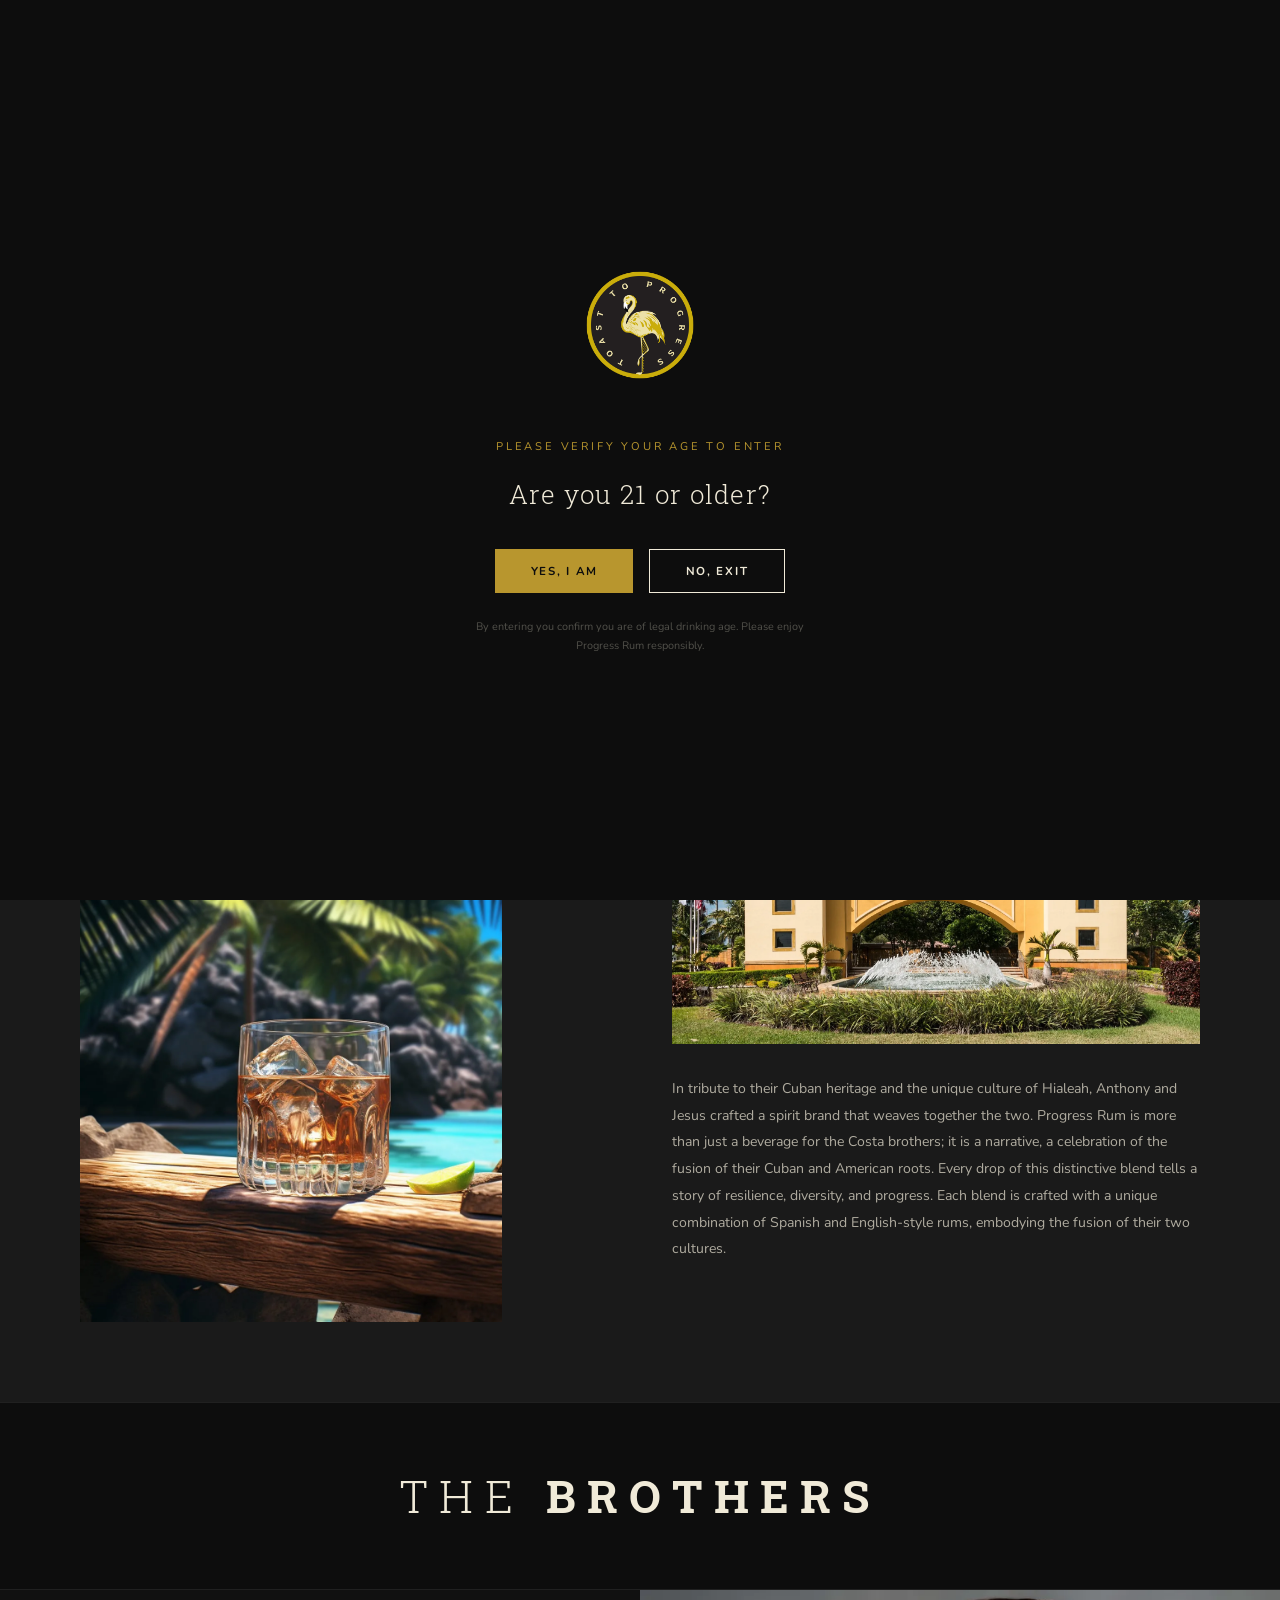
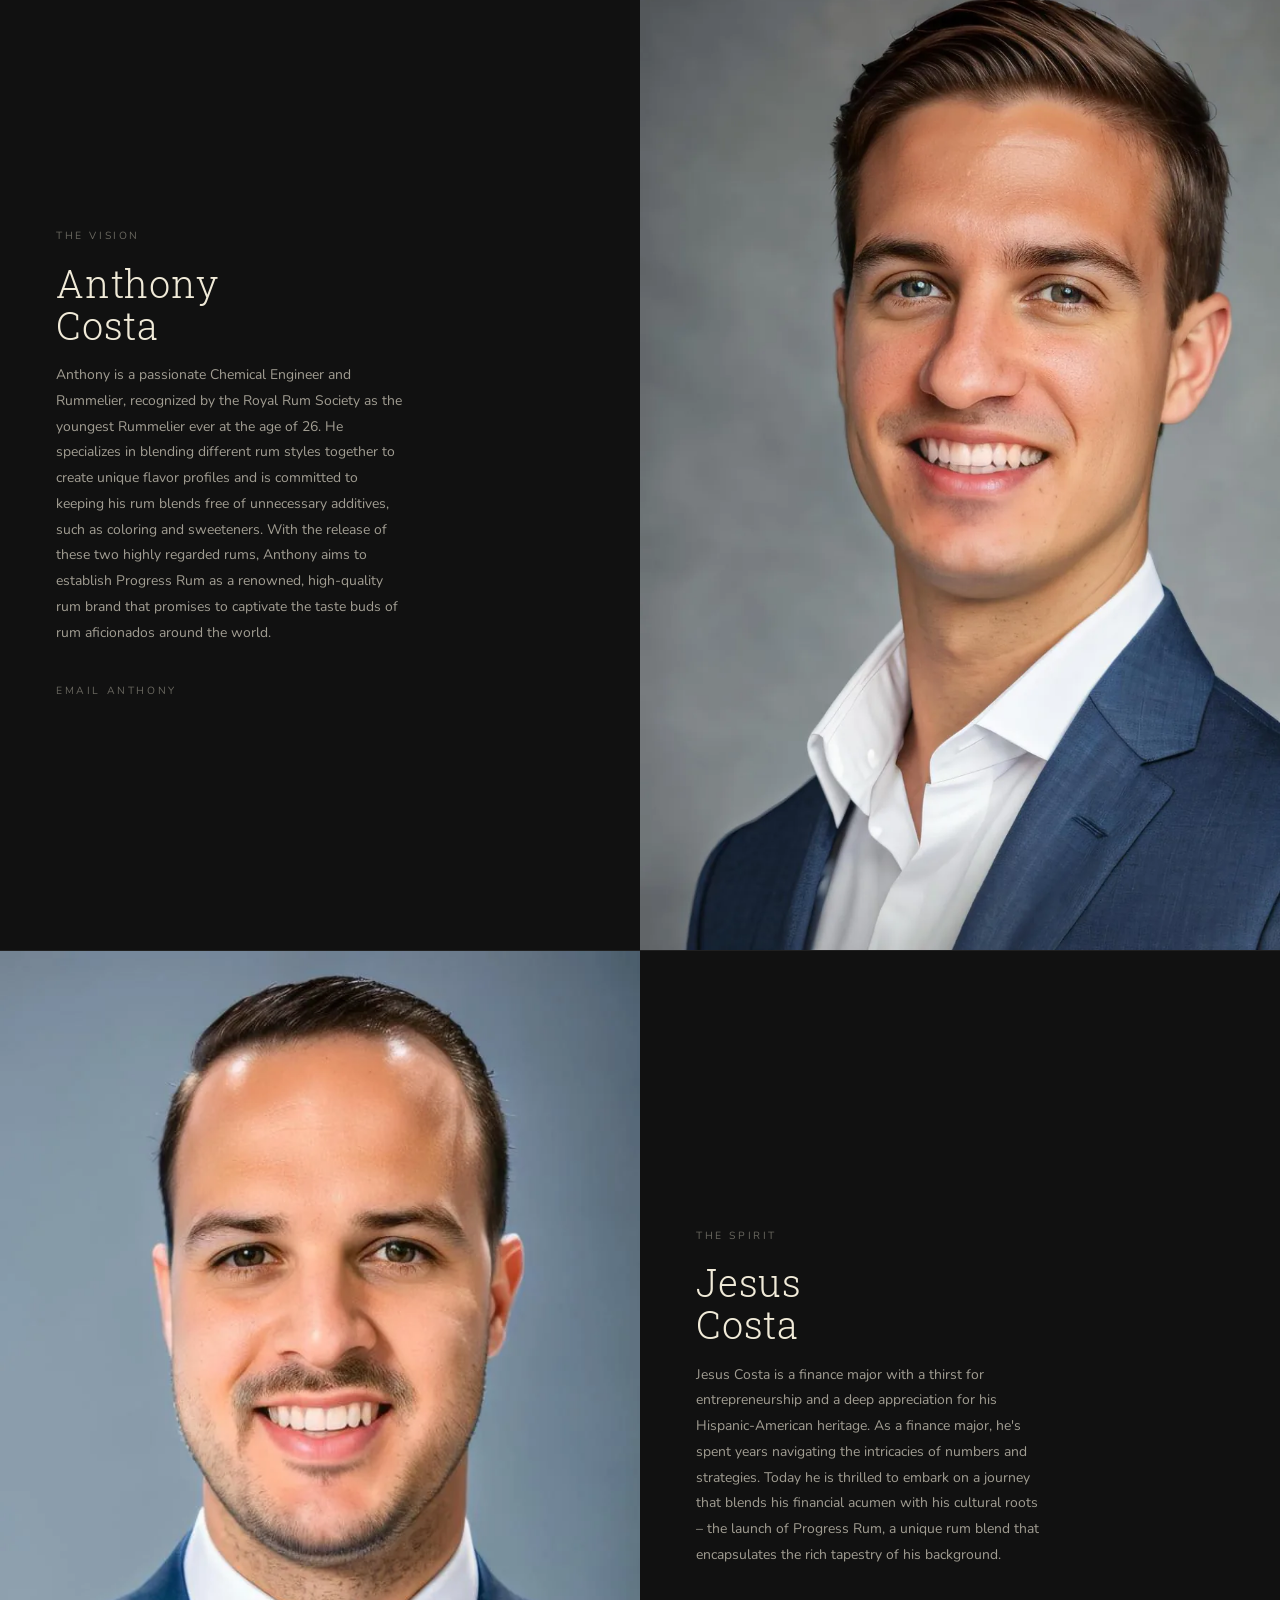
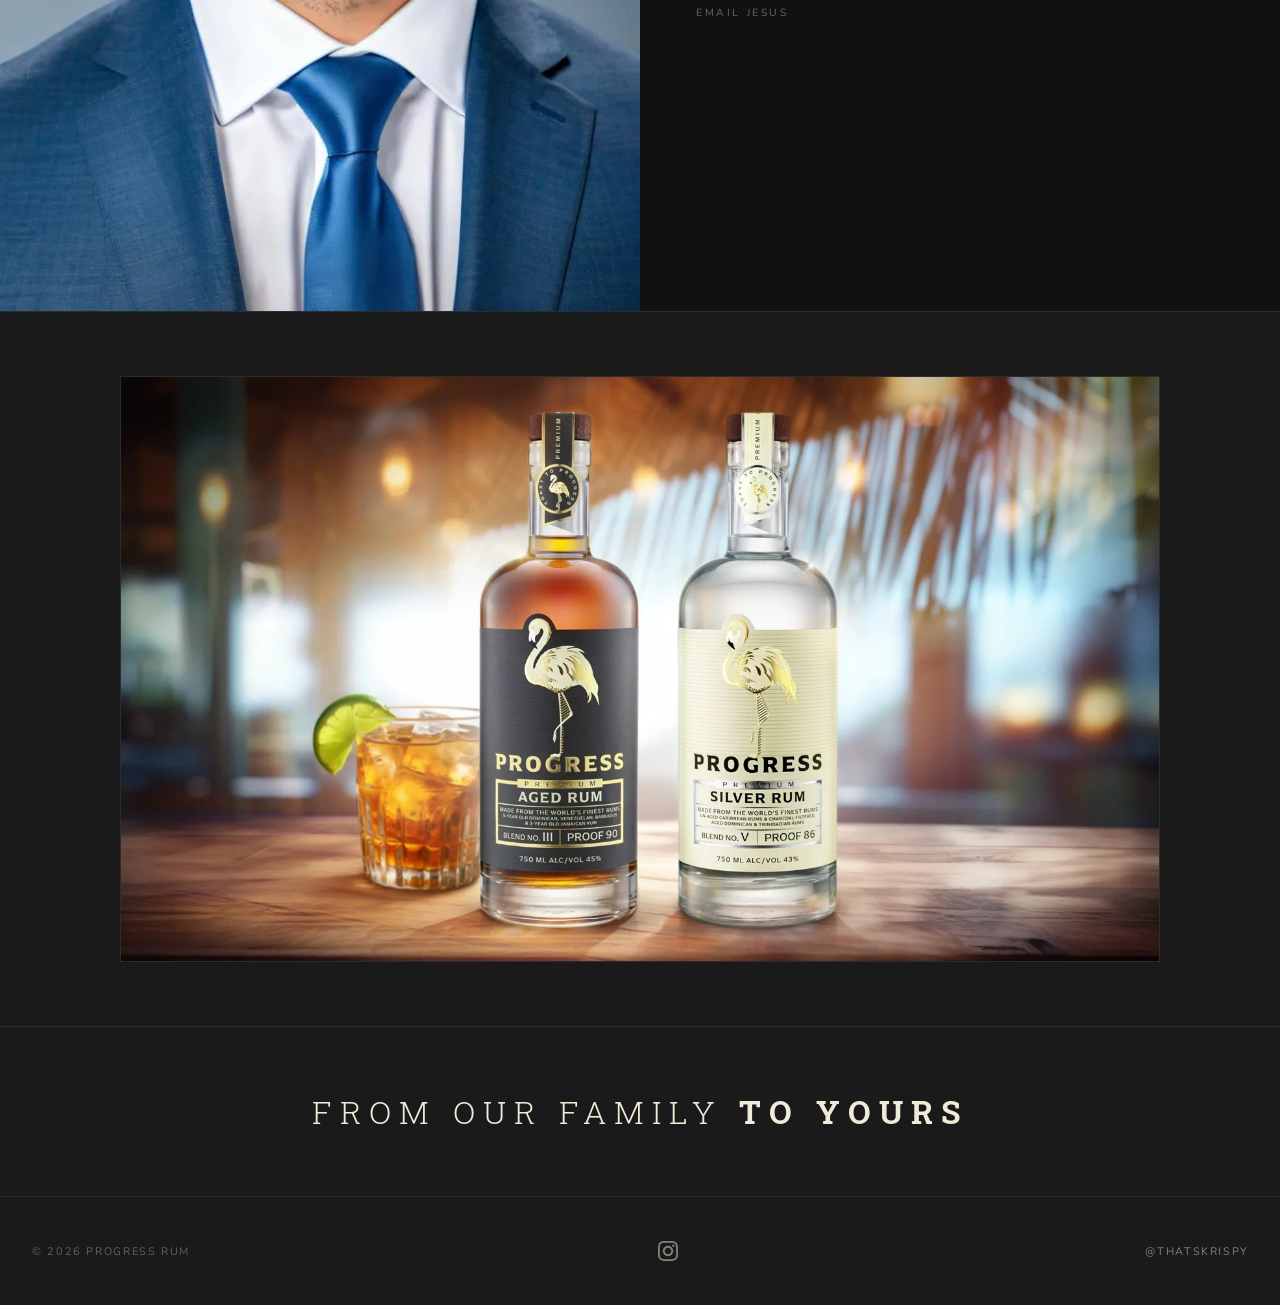
==== commit 6a3902a1: "Experience: Locations first block; Our Story: framed live bottles-on-bar closer photo" ====
--- a/brand-story.html
+++ b/brand-story.html
@@ -115,9 +115,9 @@
     </div>
   </div>
 
-  <!-- Bartender at work full-bleed -->
-  <div style="border-top: 1px solid rgba(255,255,255,0.08); height: 560px; overflow: hidden;">
-    <img src="images/progress-rum-bartender-silver-served.webp" alt="A bartender serving Progress Rum Silver — from our family to yours" style="width:100%; height:100%; object-fit:cover; object-position:center 60%;" loading="lazy">
+  <!-- Bottles on the bar (framed with spacing) -->
+  <div style="border-top: 1px solid rgba(255,255,255,0.08); background: var(--dark); padding: clamp(2rem, 5vw, 4.5rem);">
+    <img src="images/progress-rum-bottles-bar-hero.webp" alt="Progress Rum Aged and Silver bottles with a cocktail on a wooden bar — from our family to yours" style="display:block; width:100%; max-width:1040px; margin:0 auto; border:1px solid var(--border-dim);" loading="lazy">
   </div>
 
   <!-- Footer tagline -->
